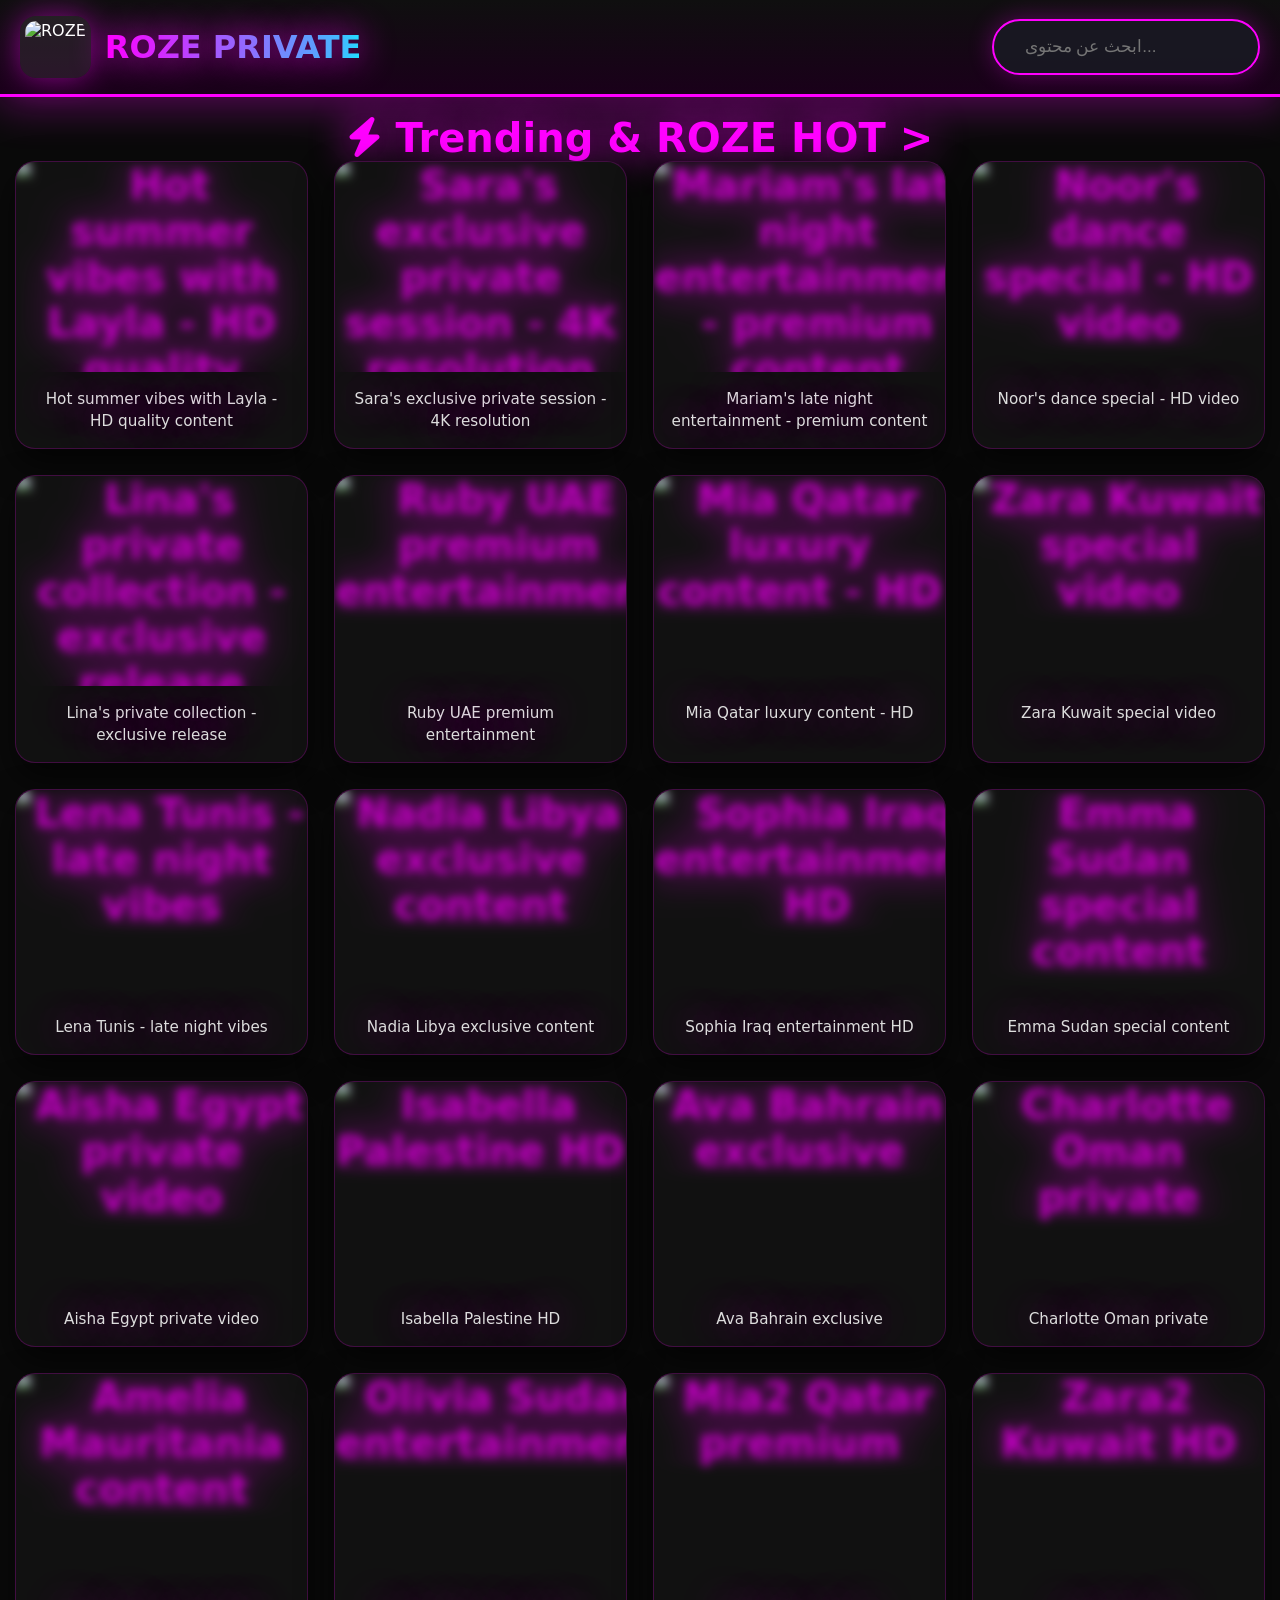
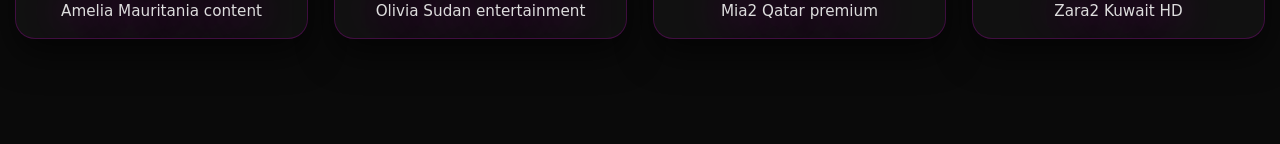
==== index.html @ bc3ec62f "FFS 5" ====
<!DOCTYPE html>
<html lang="ar" dir="ltr">
<head>
    <meta charset="UTF-8">
    <meta name="viewport" content="width=device-width, initial-scale=1.0">
    <title>ROZE PRIVATE</title>
    <link rel="stylesheet" href="style.css">
    <link rel="stylesheet" href="https://cdnjs.cloudflare.com/ajax/libs/font-awesome/6.5.0/css/all.min.css">
</head>
<body>
    <header>
        <div class="header-container">
            <div class="logo">
                <img src="https://i.ibb.co/mVWPNB8f/Chat-GPT-Image-24-2026-05-09-26.png" alt="ROZE">
                <h1>ROZE PRIVATE</h1>
            </div>
            <div class="search-bar">
                <input type="text" id="searchInput" placeholder=" ابحث عن محتوى...">
            </div>
        </div>
    </header>

    <main>
        <h2 class="section-title"><i class="fas fa-bolt"></i> Trending & ROZE HOT >
        <div class="videos-grid" id="videoGrid"></div>
    </main>

    <script src="script.js"></script>
</body>
</html>
---- style.css ----
* {
    margin: 0;
    padding: 0;
    box-sizing: border-box;
}

body {
    background: #0a0a0a;
    color: #fff;
    font-family: system-ui, sans-serif;
}

/* ==================== PROFESSIONAL HEADER ==================== */
header {
    position: fixed;
    top: 0; left: 0; right: 0;
    background: linear-gradient(180deg, #0f0f0f, #1a001a);
    backdrop-filter: blur(20px);
    border-bottom: 3px solid #ff00ff;
    box-shadow: 0 10px 40px rgba(255, 0, 255, 0.3);
    z-index: 1000;
}

.header-container {
    max-width: 1450px;
    margin: 0 auto;
    padding: 16px 20px;
    display: flex;
    align-items: center;
    justify-content: space-between;
    flex-wrap: wrap;
    gap: 15px;
}

.logo {
    display: flex;
    align-items: center;
    gap: 14px;
}

.logo img {
    height: 62px;
    border-radius: 16px;
    padding: 5px;
    background: rgba(255,255,255,0.08);
    box-shadow: 0 0 30px rgba(255, 0, 255, 0.5);
    transition: all 0.4s;
}

.logo h1 {
    font-size: 32px;
    font-weight: 900;
    background: linear-gradient(90deg, #ff00ff, #00ffff);
    -webkit-background-clip: text;
    -webkit-text-fill-color: transparent;
    text-shadow: 0 0 35px #ff00ff;
}

/* Search */
.search-bar input {
    width: 100%;
    max-width: 580px;
    padding: 16px 26px;
    background: rgba(25,25,35,0.9);
    border: 2px solid #ff00ff;
    border-radius: 50px;
    color: white;
    font-size: 17px;
    box-shadow: 0 0 25px rgba(255, 0, 255, 0.3);
}

.search-bar input:focus {
    border-color: #00ffff;
    box-shadow: 0 0 30px rgba(0, 255, 255, 0.6);
}

/* Title */
.section-title {
    text-align: center;
    font-size: 40px;
    margin: 115px 0 45px;
    color: #ff00ff;
    text-shadow: 0 0 40px #ff00ff;
}

/* ==================== VIDEO CARDS ==================== */
.videos-grid {
    max-width: 1450px;
    margin: 0 auto;
    padding: 0 15px 60px;
    display: grid;
    grid-template-columns: repeat(auto-fill, minmax(280px, 1fr));
    gap: 26px;
}

.video-card {
    background: #111;
    border-radius: 20px;
    overflow: hidden;
    cursor: pointer;
    transition: all 0.5s ease;
    border: 1px solid rgba(255,0,255,0.2);
    box-shadow: 0 15px 35px rgba(0,0,0,0.6);
}

.video-card:hover {
    transform: translateY(-15px);
    box-shadow: 0 25px 60px rgba(255, 0, 255, 0.55);
    border-color: #ff00ff;
}

.thumbnail-container {
    position: relative;
    width: 100%;
    height: 210px;
    overflow: hidden;
}

.thumbnail-container img {
    width: 100%;
    height: 100%;
    object-fit: cover;
    transition: all 0.6s ease;
    filter: blur(5px) brightness(0.75);
}

.video-card:hover .thumbnail-container img {
    filter: blur(0) brightness(1.15);
    transform: scale(1.08);
}

.play-button {
    position: absolute;
    top: 50%;
    left: 50%;
    transform: translate(-50%, -50%);
    background: linear-gradient(#ff00ff, #ff66ff);
    color: white;
    width: 62px;
    height: 62px;
    border-radius: 50%;
    display: flex;
    align-items: center;
    justify-content: center;
    font-size: 28px;
    opacity: 0;
    transition: all 0.4s;
    box-shadow: 0 0 30px #ff00ff;
    border: 3px solid rgba(255,255,255,0.4);
}

.video-card:hover .play-button {
    opacity: 1;
    transform: translate(-50%, -50%) scale(1.18);
}

.video-info {
    padding: 16px;
    text-align: center;
}

.video-info h3 {
    font-size: 15.2px;
    line-height: 1.45;
    color: #ddd;
    font-weight: 500;
}

/* Mobile */
@media (max-width: 640px) {
    .videos-grid {
        grid-template-columns: repeat(auto-fill, minmax(165px, 1fr));
        gap: 18px;
    }
    .thumbnail-container {
        height: 172px;
    }
    .play-button {
        width: 50px;
        height: 50px;
        font-size: 22px;
    }
}
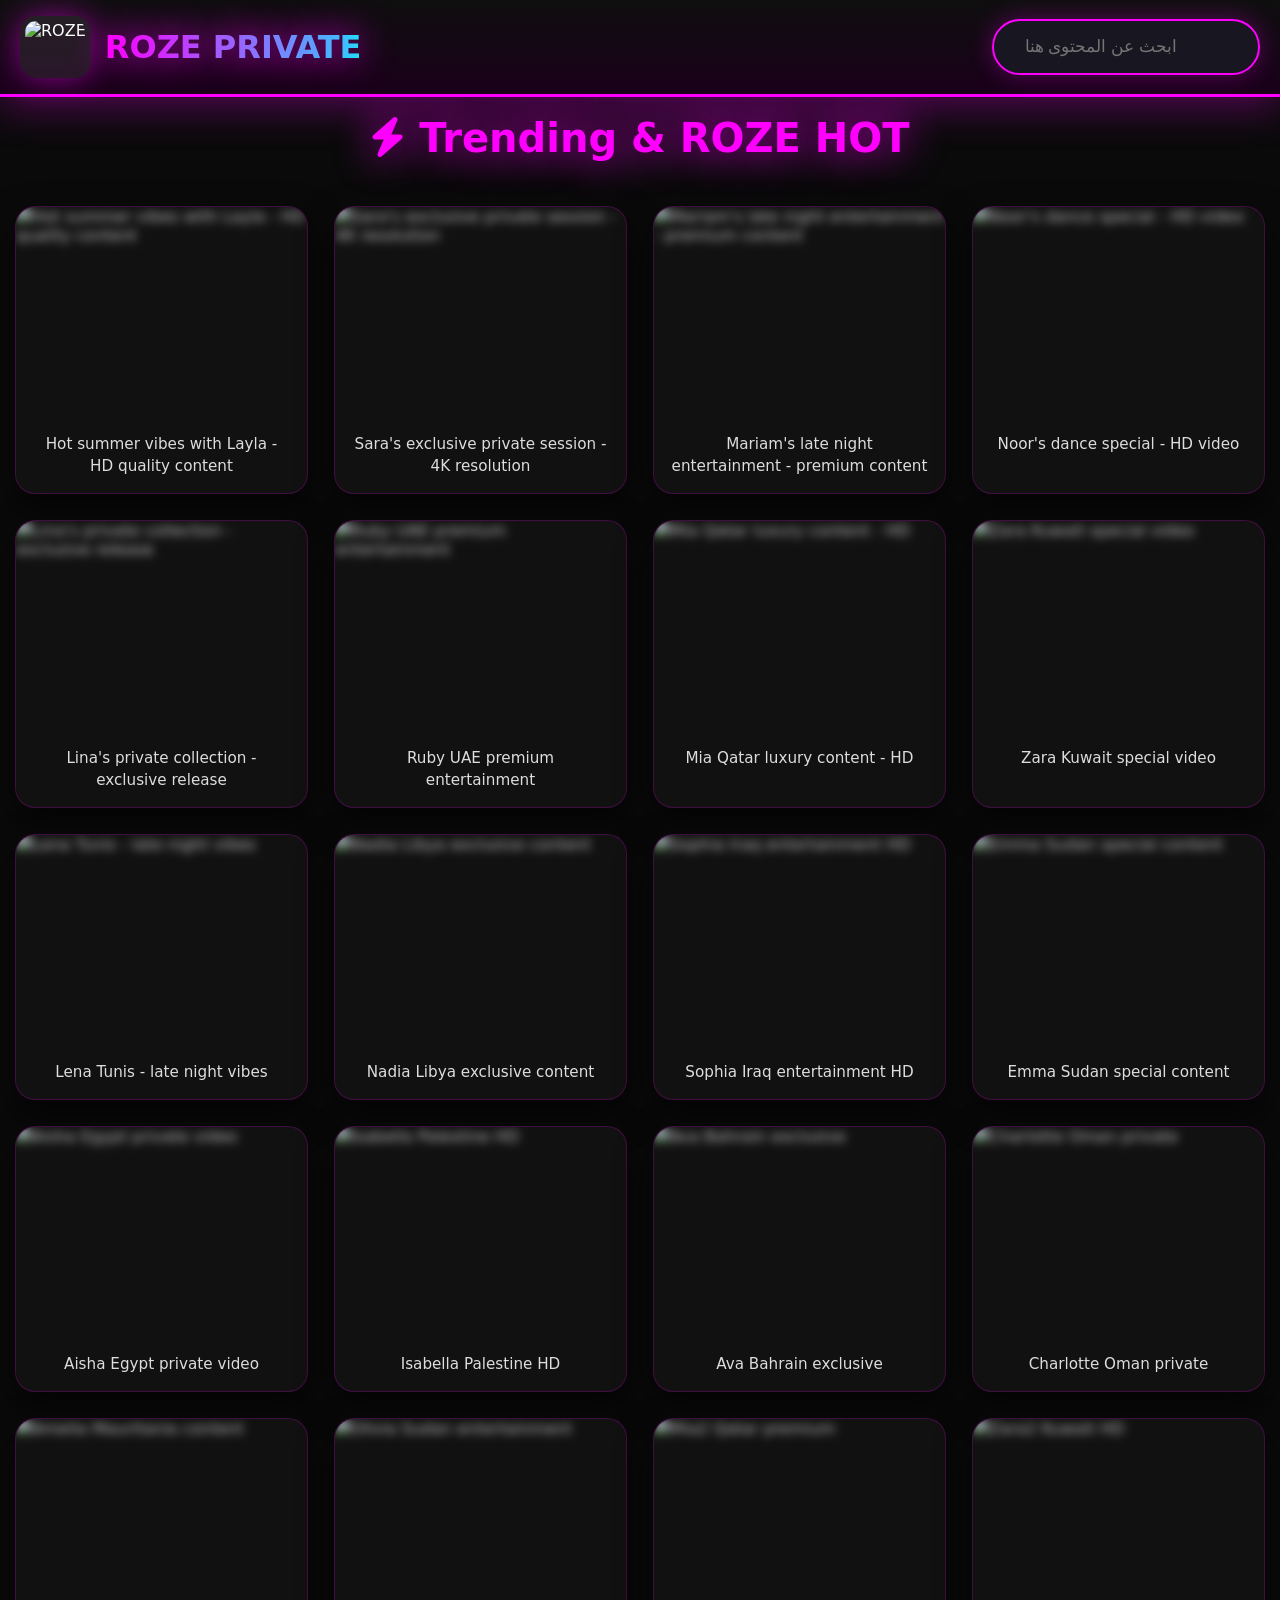
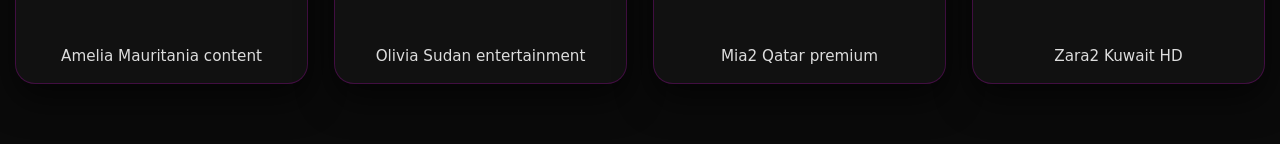
==== commit e3fabf3a: "TTR 6" ====
--- a/index.html
+++ b/index.html
@@ -15,13 +15,13 @@
                 <h1>ROZE PRIVATE</h1>
             </div>
             <div class="search-bar">
-                <input type="text" id="searchInput" placeholder=" ابحث عن محتوى...">
+                <input type="text" id="searchInput" placeholder=" ابحث عن المحتوى هنا">
             </div>
         </div>
     </header>
 
     <main>
-        <h2 class="section-title"><i class="fas fa-bolt"></i> Trending & ROZE HOT >
+        <h2 class="section-title"><i class="fas fa-bolt"></i> Trending & ROZE HOT </h2> 
         <div class="videos-grid" id="videoGrid"></div>
     </main>
 
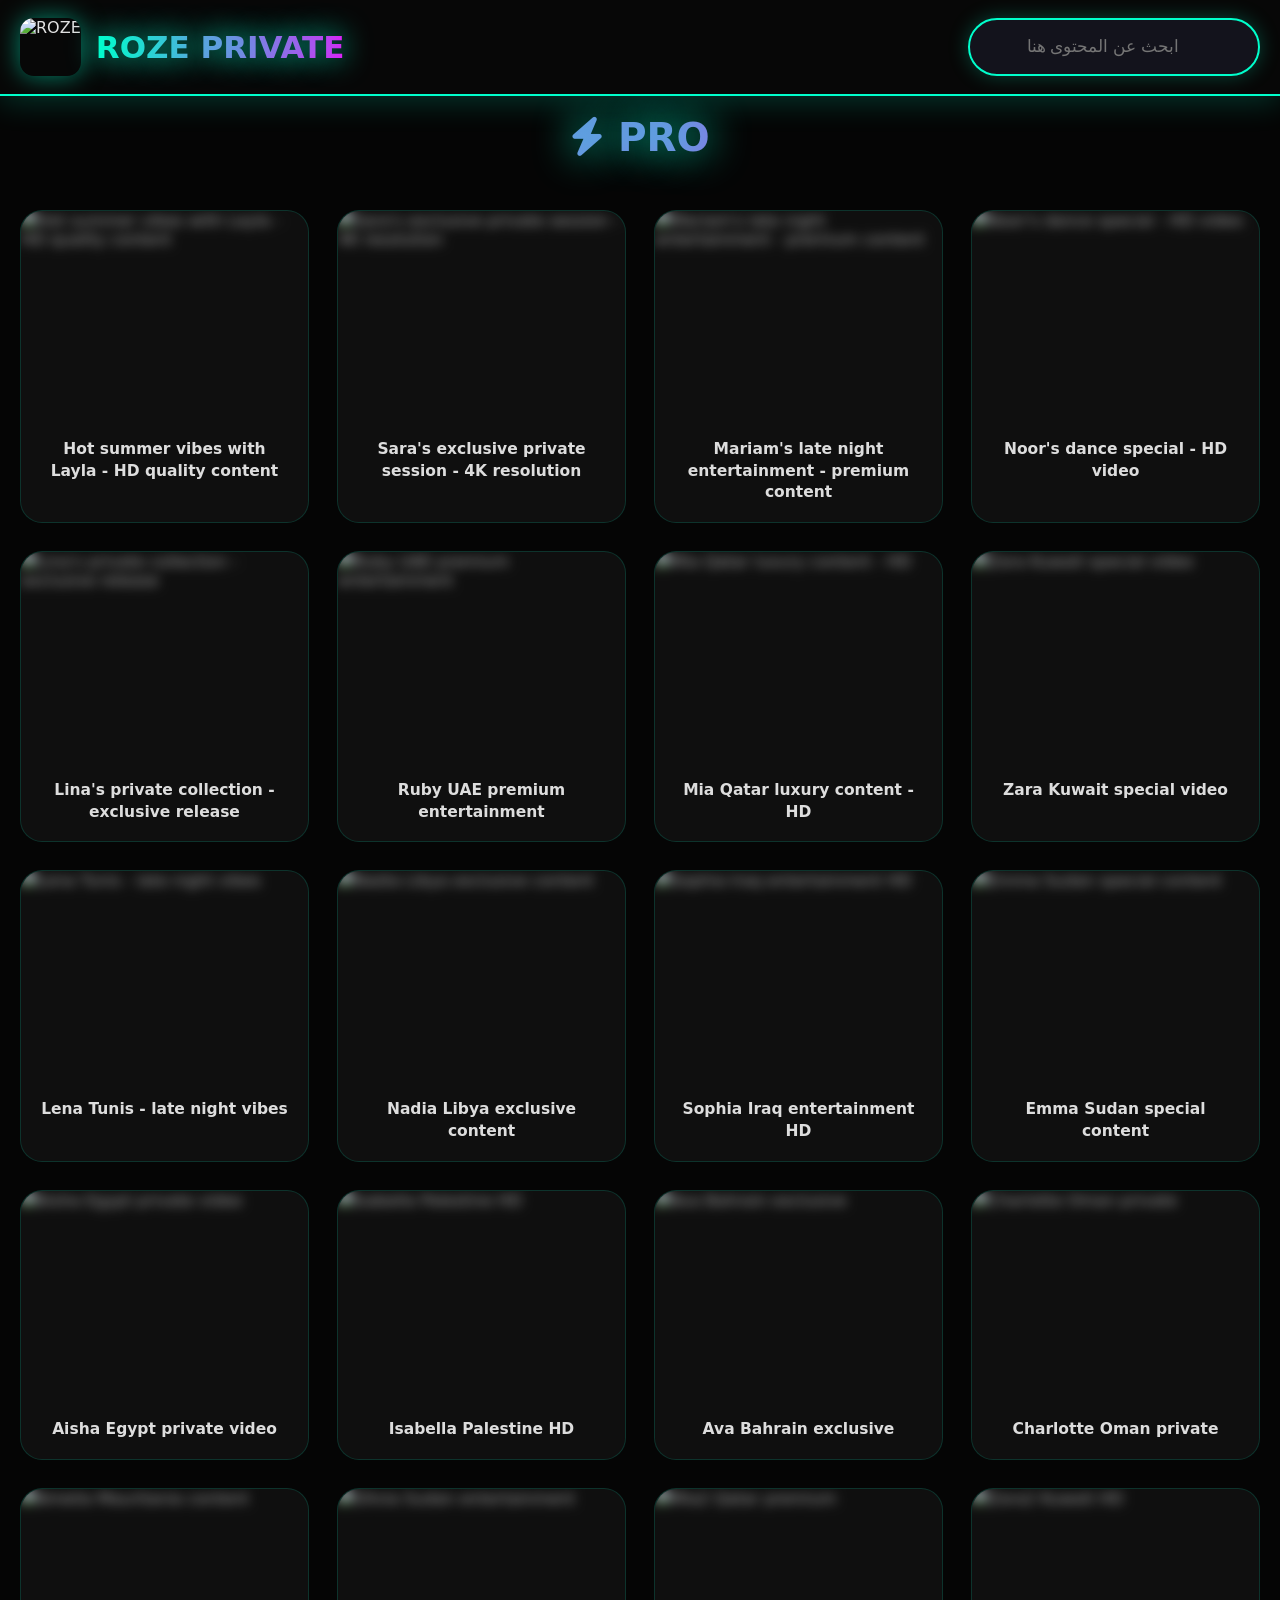
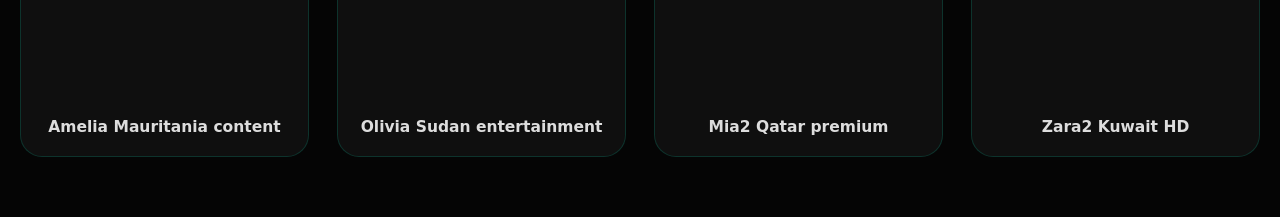
==== commit 05007c73: "QWWE 5" ====
--- a/index.html
+++ b/index.html
@@ -21,7 +21,7 @@
     </header>
 
     <main>
-        <h2 class="section-title"><i class="fas fa-bolt"></i> Trending & ROZE HOT </h2> 
+        <h2 class="section-title"><i class="fas fa-bolt"></i> PRO </h2>
         <div class="videos-grid" id="videoGrid"></div>
     </main>
 
--- a/style.css
+++ b/style.css
@@ -5,113 +5,122 @@
 }
 
 body {
-    background: #0a0a0a;
-    color: #fff;
+    background: #050505;
+    color: #e0e0e0;
     font-family: system-ui, sans-serif;
 }
 
-/* ==================== PROFESSIONAL HEADER ==================== */
+/* ==================== HEADER ==================== */
 header {
     position: fixed;
     top: 0; left: 0; right: 0;
-    background: linear-gradient(180deg, #0f0f0f, #1a001a);
+    background: rgba(8, 8, 8, 0.95);
     backdrop-filter: blur(20px);
-    border-bottom: 3px solid #ff00ff;
-    box-shadow: 0 10px 40px rgba(255, 0, 255, 0.3);
+    border-bottom: 2px solid #00ffcc;
+    box-shadow: 0 5px 30px rgba(0, 255, 204, 0.2);
     z-index: 1000;
 }
 
 .header-container {
-    max-width: 1450px;
+    max-width: 1480px;
     margin: 0 auto;
-    padding: 16px 20px;
+    padding: 18px 20px;
     display: flex;
     align-items: center;
     justify-content: space-between;
     flex-wrap: wrap;
-    gap: 15px;
+    gap: 20px;
 }
 
 .logo {
     display: flex;
     align-items: center;
-    gap: 14px;
+    gap: 15px;
 }
 
 .logo img {
-    height: 62px;
-    border-radius: 16px;
-    padding: 5px;
-    background: rgba(255,255,255,0.08);
-    box-shadow: 0 0 30px rgba(255, 0, 255, 0.5);
-    transition: all 0.4s;
+    height: 58px;
+    border-radius: 14px;
+    box-shadow: 0 0 25px rgba(0, 255, 204, 0.5);
 }
 
 .logo h1 {
-    font-size: 32px;
+    font-size: 31px;
     font-weight: 900;
-    background: linear-gradient(90deg, #ff00ff, #00ffff);
+    background: linear-gradient(90deg, #00ffcc, #ff00ff);
     -webkit-background-clip: text;
     -webkit-text-fill-color: transparent;
-    text-shadow: 0 0 35px #ff00ff;
+    text-shadow: 0 0 30px #00ffcc;
 }
 
-/* Search */
+/* Modern Search */
 .search-bar input {
     width: 100%;
-    max-width: 580px;
-    padding: 16px 26px;
-    background: rgba(25,25,35,0.9);
-    border: 2px solid #ff00ff;
+    max-width: 620px;
+    padding: 17px 24px 17px 52px;
+    background: rgba(20, 20, 30, 0.9);
+    border: 2px solid #00ffcc;
     border-radius: 50px;
-    color: white;
+    color: #fff;
     font-size: 17px;
-    box-shadow: 0 0 25px rgba(255, 0, 255, 0.3);
+    outline: none;
+    box-shadow: 0 0 20px rgba(0, 255, 204, 0.25);
 }
 
 .search-bar input:focus {
-    border-color: #00ffff;
-    box-shadow: 0 0 30px rgba(0, 255, 255, 0.6);
+    border-color: #ff00ff;
+    box-shadow: 0 0 30px rgba(255, 0, 255, 0.4);
 }
 
-/* Title */
+.search-bar::before {
+    content: "";
+    position: absolute;
+    left: 26px;
+    top: 50%;
+    transform: translateY(-50%);
+    font-size: 18px;
+    color: #00ffcc;
+}
+
+/* Section Title */
 .section-title {
     text-align: center;
-    font-size: 40px;
-    margin: 115px 0 45px;
-    color: #ff00ff;
-    text-shadow: 0 0 40px #ff00ff;
+    font-size: 39px;
+    margin: 115px 0 50px;
+    background: linear-gradient(90deg, #00ffcc, #ff00ff);
+    -webkit-background-clip: text;
+    -webkit-text-fill-color: transparent;
+    text-shadow: 0 0 40px #00ffcc;
 }
 
 /* ==================== VIDEO CARDS ==================== */
 .videos-grid {
-    max-width: 1450px;
+    max-width: 1480px;
     margin: 0 auto;
-    padding: 0 15px 60px;
+    padding: 0 20px 60px;
     display: grid;
-    grid-template-columns: repeat(auto-fill, minmax(280px, 1fr));
-    gap: 26px;
+    grid-template-columns: repeat(auto-fill, minmax(285px, 1fr));
+    gap: 28px;
 }
 
 .video-card {
-    background: #111;
-    border-radius: 20px;
+    background: #0f0f0f;
+    border-radius: 22px;
     overflow: hidden;
     cursor: pointer;
     transition: all 0.5s ease;
-    border: 1px solid rgba(255,0,255,0.2);
-    box-shadow: 0 15px 35px rgba(0,0,0,0.6);
+    border: 1px solid rgba(0, 255, 204, 0.15);
 }
 
 .video-card:hover {
-    transform: translateY(-15px);
-    box-shadow: 0 25px 60px rgba(255, 0, 255, 0.55);
-    border-color: #ff00ff;
+    transform: translateY(-18px) scale(1.04);
+    box-shadow: 0 30px 70px rgba(0, 255, 204, 0.45);
+    border-color: #00ffcc;
 }
 
+/* Interactive Blur + Full Image */
 .thumbnail-container {
     position: relative;
-    width: 100%;
     height: 210px;
     overflow: hidden;
 }
@@ -119,14 +128,14 @@
 .thumbnail-container img {
     width: 100%;
     height: 100%;
-    object-fit: cover;
-    transition: all 0.6s ease;
-    filter: blur(5px) brightness(0.75);
+    object-fit: cover;           /* صورة كاملة */
+    transition: all 0.7s ease;
+    filter: blur(6px) brightness(0.75);
 }
 
 .video-card:hover .thumbnail-container img {
-    filter: blur(0) brightness(1.15);
-    transform: scale(1.08);
+    filter: blur(0px) brightness(1.18);
+    transform: scale(1.1);
 }
 
 .play-button {
@@ -134,50 +143,41 @@
     top: 50%;
     left: 50%;
     transform: translate(-50%, -50%);
-    background: linear-gradient(#ff00ff, #ff66ff);
-    color: white;
-    width: 62px;
-    height: 62px;
+    background: rgba(0, 255, 204, 0.95);
+    color: #000;
+    width: 58px;
+    height: 58px;
     border-radius: 50%;
     display: flex;
     align-items: center;
     justify-content: center;
-    font-size: 28px;
+    font-size: 26px;
     opacity: 0;
     transition: all 0.4s;
-    box-shadow: 0 0 30px #ff00ff;
-    border: 3px solid rgba(255,255,255,0.4);
+    box-shadow: 0 0 25px #00ffcc;
 }
 
 .video-card:hover .play-button {
     opacity: 1;
-    transform: translate(-50%, -50%) scale(1.18);
+    transform: translate(-50%, -50%) scale(1.15);
 }
 
 .video-info {
-    padding: 16px;
+    padding: 18px;
     text-align: center;
 }
 
 .video-info h3 {
-    font-size: 15.2px;
-    line-height: 1.45;
+    font-size: 15.5px;
+    line-height: 1.4;
     color: #ddd;
-    font-weight: 500;
 }
 
 /* Mobile */
 @media (max-width: 640px) {
-    .videos-grid {
-        grid-template-columns: repeat(auto-fill, minmax(165px, 1fr));
-        gap: 18px;
+    .videos-grid { 
+        grid-template-columns: repeat(auto-fill, minmax(170px, 1fr)); 
+        gap: 20px; 
     }
-    .thumbnail-container {
-        height: 172px;
-    }
-    .play-button {
-        width: 50px;
-        height: 50px;
-        font-size: 22px;
-    }
+    .thumbnail-container { height: 168px; }
 }
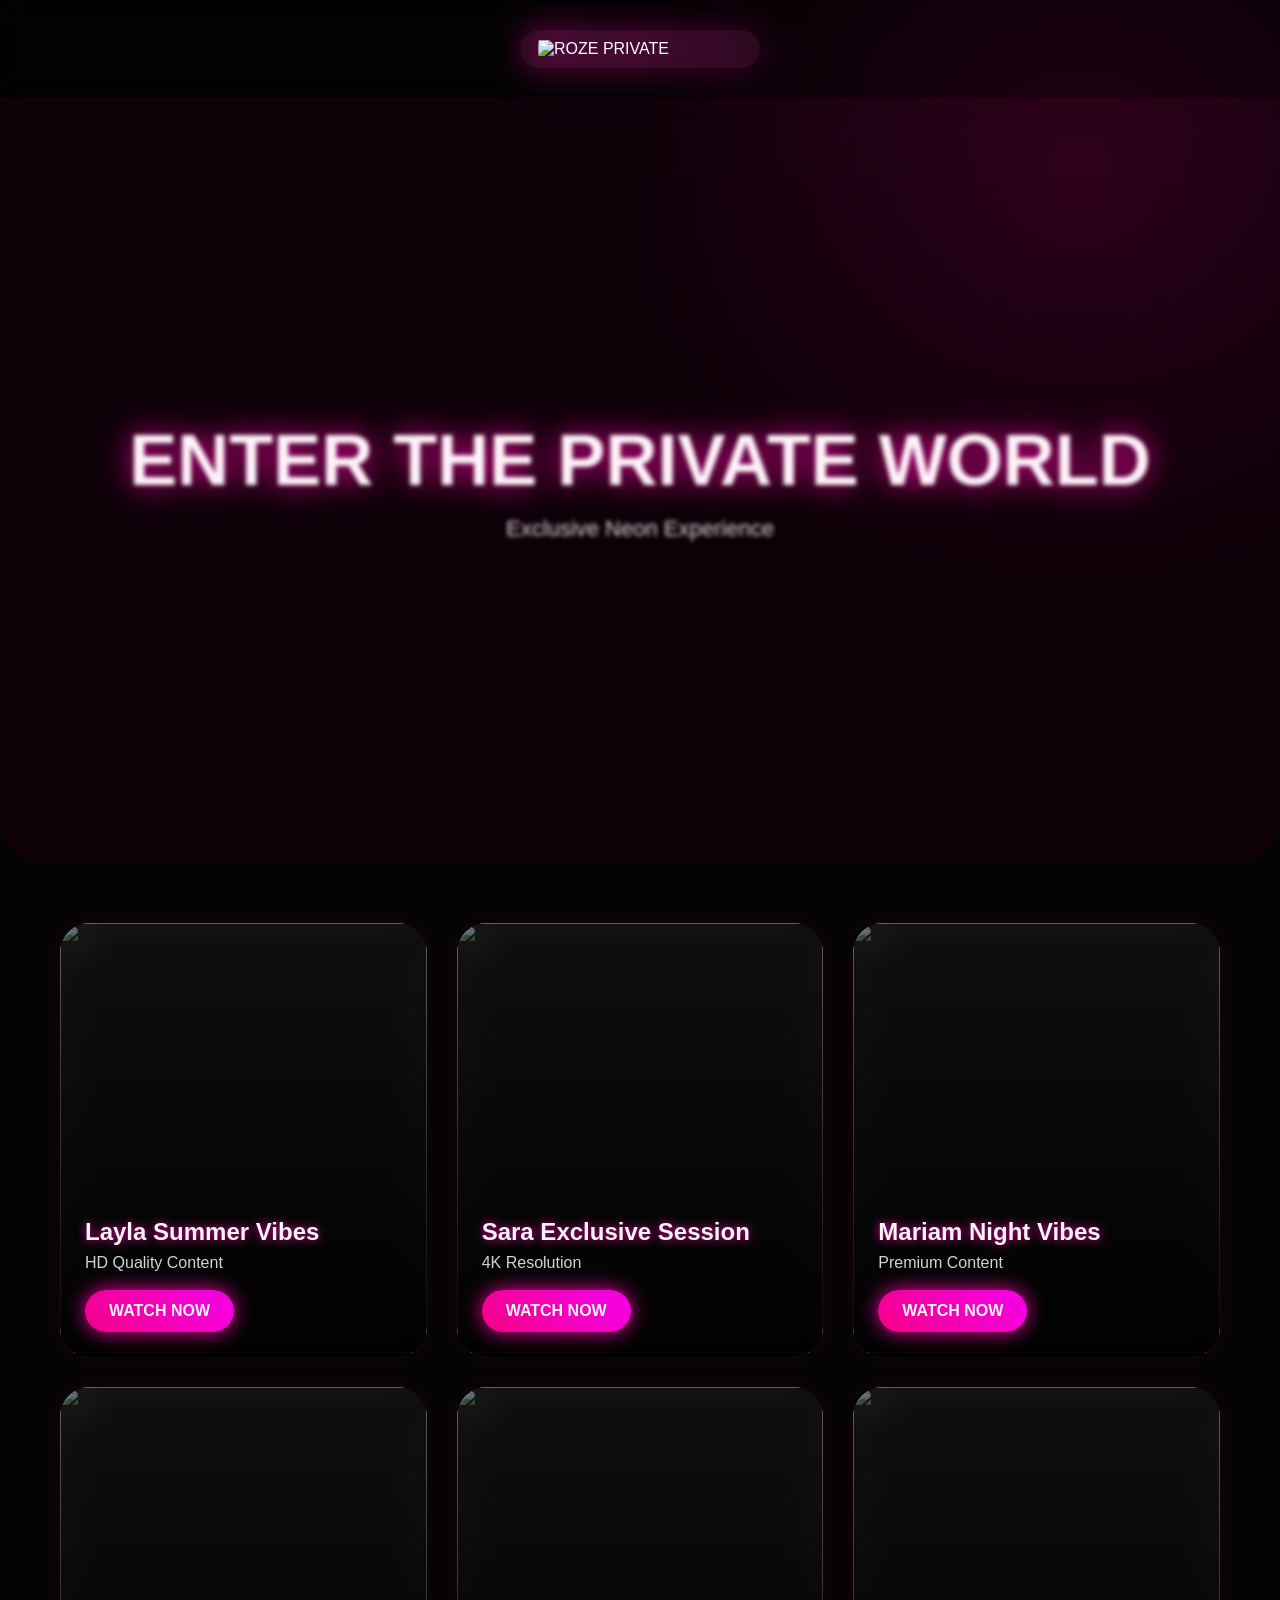
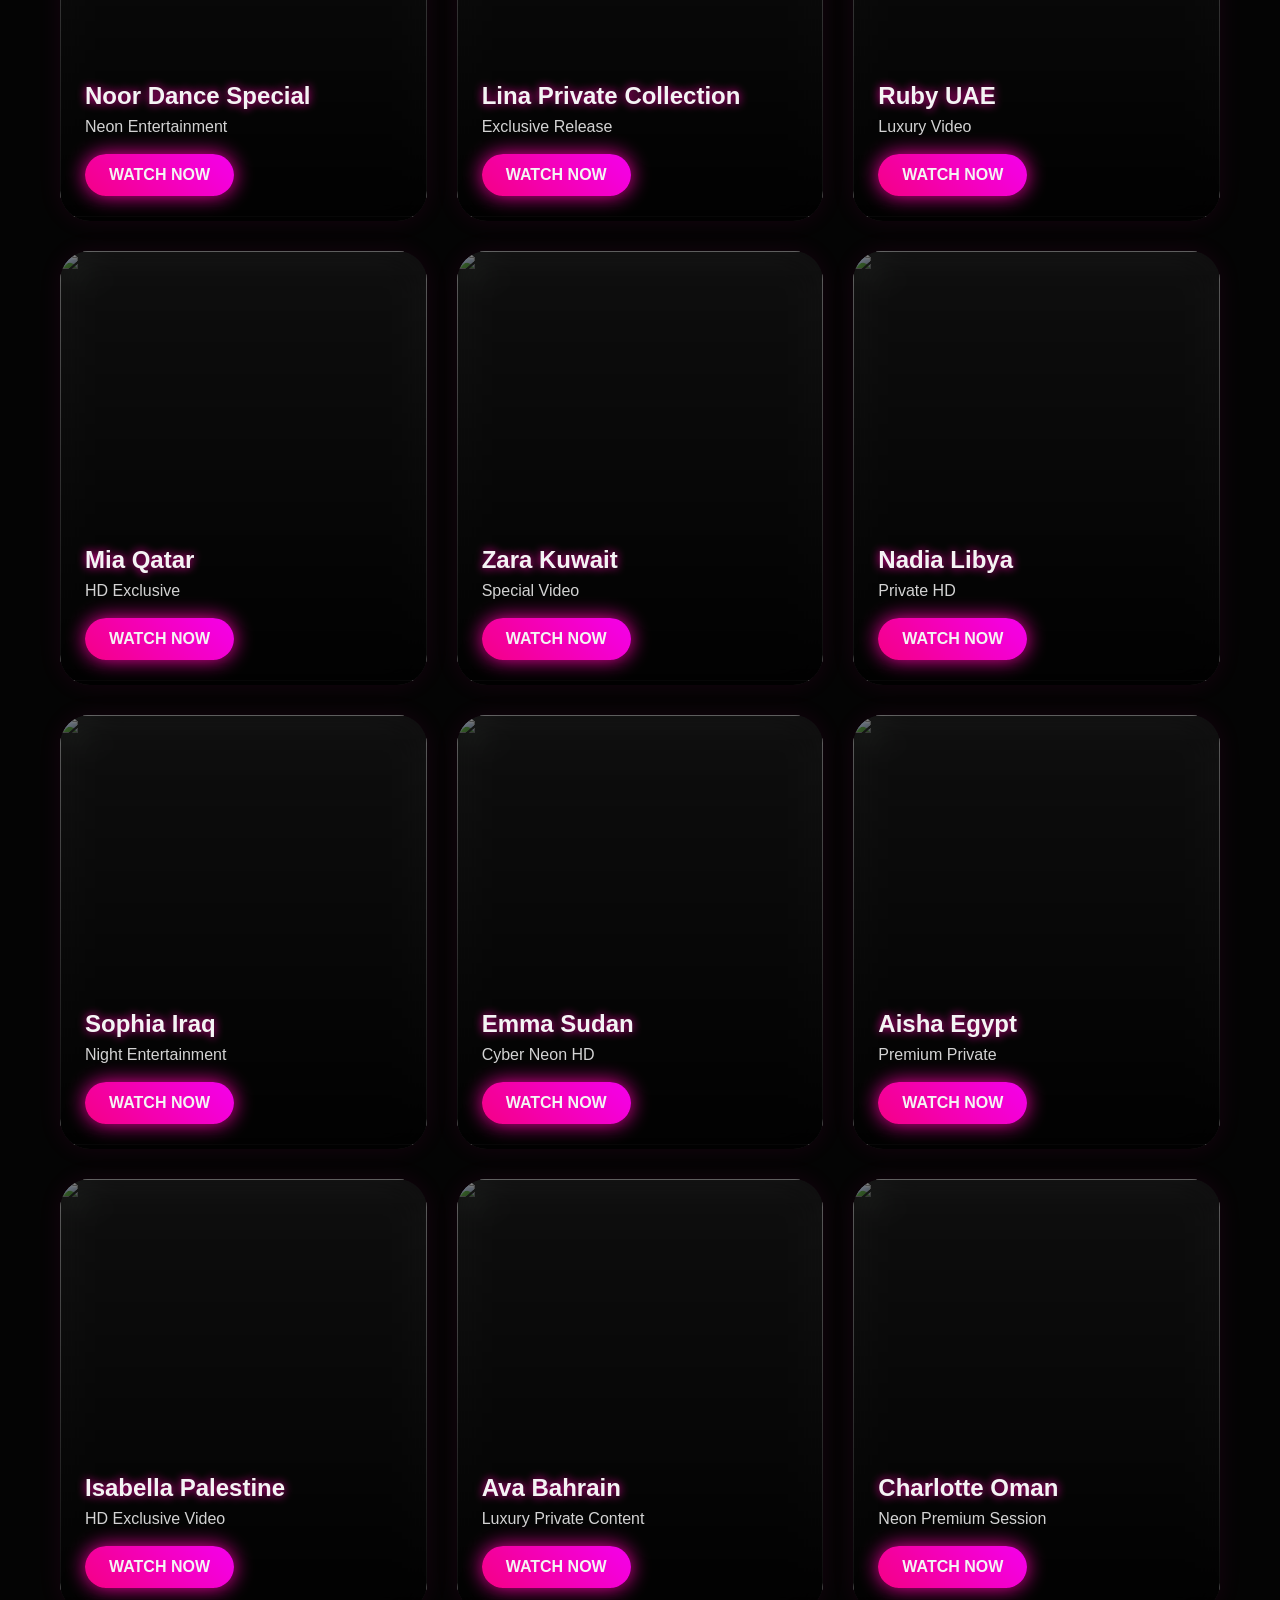
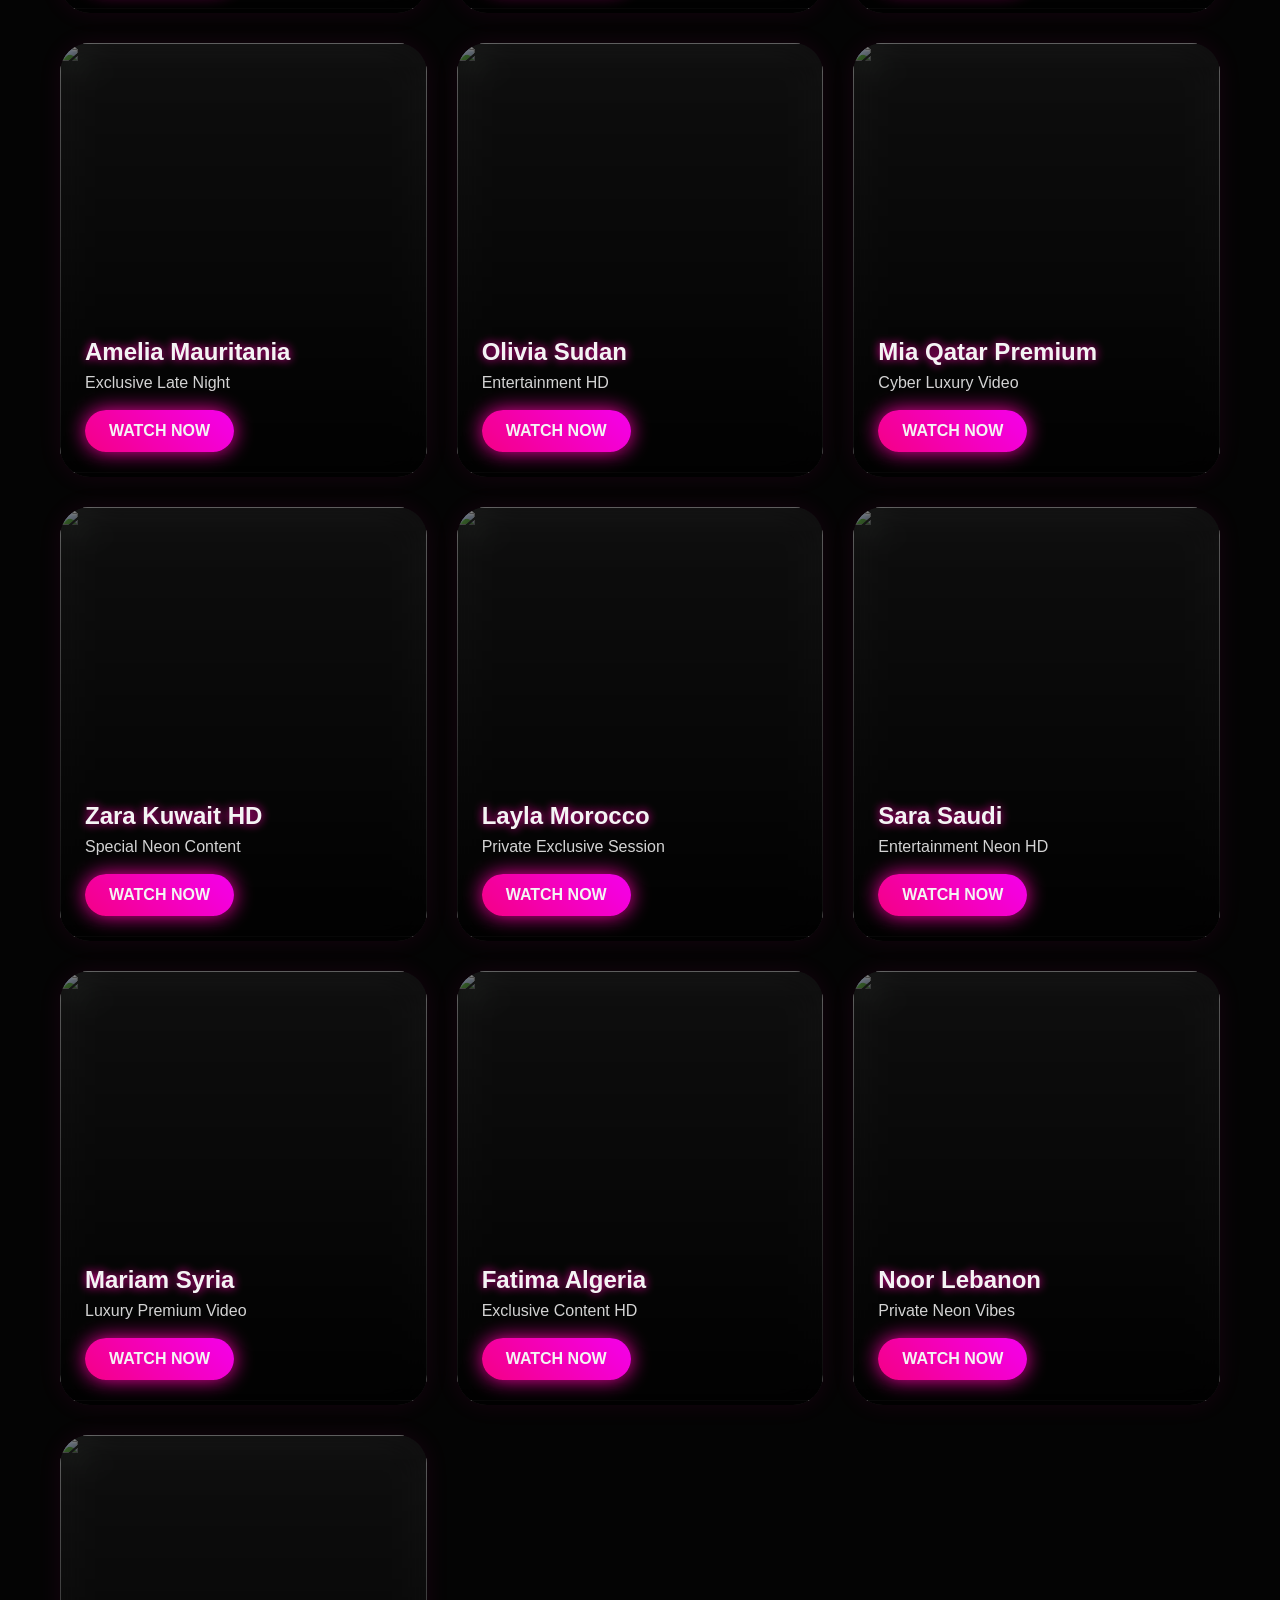
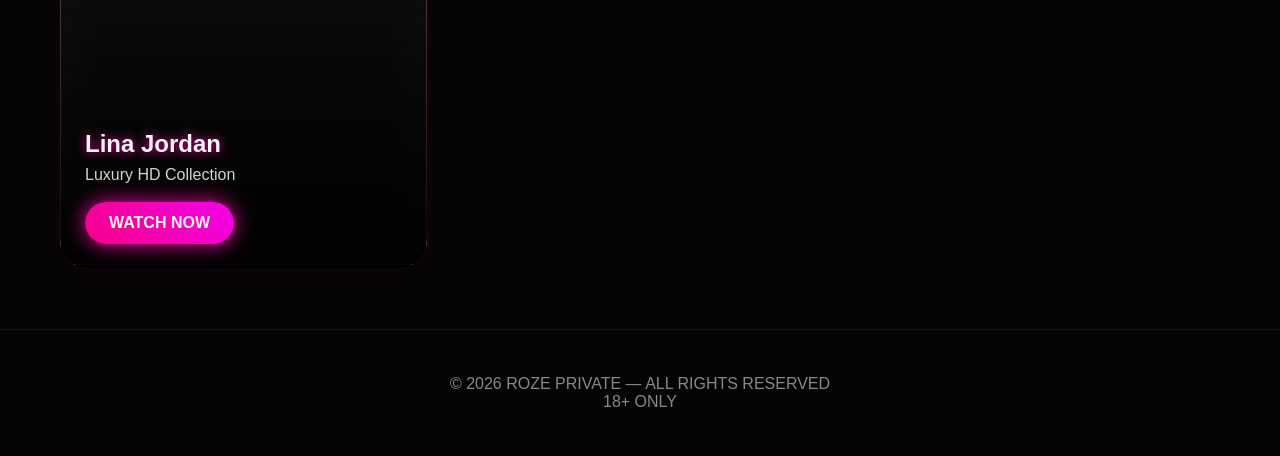
==== commit ff028164: "FFSM 8" ====
--- a/index.html
+++ b/index.html
@@ -1,30 +1,260 @@
 <!DOCTYPE html>
-<html lang="ar" dir="ltr">
+<html lang="en">
 <head>
-    <meta charset="UTF-8">
-    <meta name="viewport" content="width=device-width, initial-scale=1.0">
-    <title>ROZE PRIVATE</title>
-    <link rel="stylesheet" href="style.css">
-    <link rel="stylesheet" href="https://cdnjs.cloudflare.com/ajax/libs/font-awesome/6.5.0/css/all.min.css">
+<meta charset="UTF-8">
+<meta name="viewport" content="width=device-width, initial-scale=1.0">
+<title>ROZE PRIVATE</title>
+<link rel="stylesheet" href="style.css">
 </head>
 <body>
-    <header>
-        <div class="header-container">
-            <div class="logo">
-                <img src="https://i.ibb.co/mVWPNB8f/Chat-GPT-Image-24-2026-05-09-26.png" alt="ROZE">
-                <h1>ROZE PRIVATE</h1>
-            </div>
-            <div class="search-bar">
-                <input type="text" id="searchInput" placeholder=" ابحث عن المحتوى هنا">
-            </div>
-        </div>
-    </header>
-
-    <main>
-        <h2 class="section-title"><i class="fas fa-bolt"></i> PRO </h2>
-        <div class="videos-grid" id="videoGrid"></div>
-    </main>
-
-    <script src="script.js"></script>
+
+<div class="bg-glow"></div>
+
+<header>
+  <img class="logo" src="https://i.ibb.co/mVWPNB8f/Chat-GPT-Image-24-2026-05-09-26.png" alt="ROZE PRIVATE">
+</header>
+
+<section class="hero">
+  <div class="hero-content">
+    <h1>ENTER THE PRIVATE WORLD</h1>
+    <p>Exclusive Neon Experience</p>
+  </div>
+</section>
+
+<section class="video-grid">
+
+<div class="card">
+<img src="https://i.ibb.co/v4mqFx5h/Picsart-26-04-27-18-27-49-646.jpg">
+<div class="overlay">
+<h3>Layla Summer Vibes</h3>
+<p>HD Quality Content</p>
+<a href="https://streamtape.com/v/drRmGWjo7BtGV3/SafeLightseagreenHousefly.mp4" target="_blank">WATCH NOW</a>
+</div>
+</div>
+
+<div class="card">
+<img src="https://i.ibb.co/GQkxcWWZ/Picsart-26-04-27-18-31-09-646.jpg">
+<div class="overlay">
+<h3>Sara Exclusive Session</h3>
+<p>4K Resolution</p>
+<a href="https://streamtape.com/v/dpQYzYBkvxhkYQX/IgnorantLopsidedCony.mp4" target="_blank">WATCH NOW</a>
+</div>
+</div>
+
+<div class="card">
+<img src="https://i.ibb.co/kgpH5N0k/Picsart-26-04-27-18-24-56-193.jpg">
+<div class="overlay">
+<h3>Mariam Night Vibes</h3>
+<p>Premium Content</p>
+<a href="https://streamtape.com/v/Ge8BZ7XWWdT1K8g/GiddyRareKagu.mp4" target="_blank">WATCH NOW</a>
+</div>
+</div>
+
+<div class="card">
+<img src="https://i.ibb.co/zVsrxYv7/Picsart-26-04-27-18-27-06-992.jpg">
+<div class="overlay">
+<h3>Noor Dance Special</h3>
+<p>Neon Entertainment</p>
+<a href="https://streamtape.com/v/YexxJ1arl2SvApq/BewitchedTealKittiwake.mp4" target="_blank">WATCH NOW</a>
+</div>
+</div>
+
+<div class="card">
+<img src="https://i.ibb.co/rffXCFn8/Picsart-26-04-27-18-25-40-109.jpg">
+<div class="overlay">
+<h3>Lina Private Collection</h3>
+<p>Exclusive Release</p>
+<a href="https://streamtape.com/v/ygY3bdXzldFkW1/DisastrousFunctionalIriomotecat.mp4" target="_blank">WATCH NOW</a>
+</div>
+</div>
+
+<div class="card">
+<img src="https://i.ibb.co/p63sMTy7/Picsart-26-04-27-18-29-33-300.jpg">
+<div class="overlay">
+<h3>Ruby UAE</h3>
+<p>Luxury Video</p>
+<a href="https://streamtape.com/v/M04Gv0p9j4ImaMO/MoistRosyTsetsefly.mp4" target="_blank">WATCH NOW</a>
+</div>
+</div>
+
+<div class="card">
+<img src="https://i.ibb.co/NgFsxBmZ/Picsart-26-04-27-18-22-28-561.jpg">
+<div class="overlay">
+<h3>Mia Qatar</h3>
+<p>HD Exclusive</p>
+<a href="https://streamtape.com/v/9lqeQr4qd9u6Od/FirmOutstandingTomtit.mp4" target="_blank">WATCH NOW</a>
+</div>
+</div>
+
+<div class="card">
+<img src="https://i.ibb.co/chb07f4y/Picsart-26-04-27-18-29-02-426.jpg">
+<div class="overlay">
+<h3>Zara Kuwait</h3>
+<p>Special Video</p>
+<a href="https://streamtape.com/v/Vmvp0k269jHKDOG/EnchantedCurlyVervet.mp4" target="_blank">WATCH NOW</a>
+</div>
+</div>
+
+<div class="card">
+<img src="https://i.ibb.co/m5hGHH6R/Picsart-26-04-27-18-23-23-419.jpg">
+<div class="overlay">
+<h3>Nadia Libya</h3>
+<p>Private HD</p>
+<a href="https://streamtape.com/v/OayrWy8JebIZbZm/ImmediateGoodBass.mp4" target="_blank">WATCH NOW</a>
+</div>
+</div>
+
+<div class="card">
+<img src="https://i.ibb.co/v6Gb5F8C/Picsart-26-04-27-18-22-55-661.jpg">
+<div class="overlay">
+<h3>Sophia Iraq</h3>
+<p>Night Entertainment</p>
+<a href="https://streamtape.com/v/MokeBkbOQkTG47/AgonizingSweatyGemsbuck.mp4" target="_blank">WATCH NOW</a>
+</div>
+</div>
+
+<div class="card">
+<img src="https://i.ibb.co/N2f3CJNj/Picsart-26-04-27-18-24-19-644.jpg">
+<div class="overlay">
+<h3>Emma Sudan</h3>
+<p>Cyber Neon HD</p>
+<a href="https://streamtape.com/v/7mGZM7jwqqiYdr/GummyCornsilkChinchilla.mp4" target="_blank">WATCH NOW</a>
+</div>
+</div>
+
+<div class="card">
+<img src="https://i.ibb.co/sdLq9XSs/Picsart-26-04-27-18-21-24-954.jpg">
+<div class="overlay">
+<h3>Aisha Egypt</h3>
+<p>Premium Private</p>
+<a href="https://streamtape.com/v/LpY1OAAeVviZ1V/cyberly.mp4" target="_blank">WATCH NOW</a>
+</div>
+</div>
+
+
+<div class="card">
+<img src="https://i.ibb.co/PsHG6RK0/IMG-20260427-181705-741.jpg">
+<div class="overlay">
+<h3>Isabella Palestine</h3>
+<p>HD Exclusive Video</p>
+<a href="https://streamtape.com/v/q7w7BoGzqOiyA0/cyberlycrush.mp4" target="_blank">WATCH NOW</a>
+</div>
+</div>
+
+<div class="card">
+<img src="https://i.ibb.co/8LphP7dP/Picsart-26-04-27-18-26-20-441.jpg">
+<div class="overlay">
+<h3>Ava Bahrain</h3>
+<p>Luxury Private Content</p>
+<a href="https://streamtape.com/v/kw1Xe4w4lXTOOgg/jade.mp4" target="_blank">WATCH NOW</a>
+</div>
+</div>
+
+<div class="card">
+<img src="https://i.ibb.co/3Y1Z4qZr/IMG-20260427-181705-711.jpg">
+<div class="overlay">
+<h3>Charlotte Oman</h3>
+<p>Neon Premium Session</p>
+<a href="https://streamtape.com/v/kwyYooRBaGtOqBJ/milly.mp4" target="_blank">WATCH NOW</a>
+</div>
+</div>
+
+<div class="card">
+<img src="https://i.ibb.co/RkMQbLmG/IMG-20260427-181705-295.jpg">
+<div class="overlay">
+<h3>Amelia Mauritania</h3>
+<p>Exclusive Late Night</p>
+<a href="https://streamtape.com/v/Mk1y7xxPmXhw1D/rub.mp4" target="_blank">WATCH NOW</a>
+</div>
+</div>
+
+<div class="card">
+<img src="https://i.ibb.co/NngVMZP9/Picsart-26-04-27-18-20-38-260.jpg">
+<div class="overlay">
+<h3>Olivia Sudan</h3>
+<p>Entertainment HD</p>
+<a href="https://streamtape.com/v/jPPaBLj3kghzRAq/rubhup.mp4" target="_blank">WATCH NOW</a>
+</div>
+</div>
+
+<div class="card">
+<img src="https://i.ibb.co/RT6WqpCw/IMG-20260427-181705-269.jpg">
+<div class="overlay">
+<h3>Mia Qatar Premium</h3>
+<p>Cyber Luxury Video</p>
+<a href="https://streamtape.com/v/GKkeL91q89C1XGe/Ruddy.mp4" target="_blank">WATCH NOW</a>
+</div>
+</div>
+
+<div class="card">
+<img src="https://i.ibb.co/CDJP7wF/IMG-20260427-181705-661.jpg">
+<div class="overlay">
+<h3>Zara Kuwait HD</h3>
+<p>Special Neon Content</p>
+<a href="https://streamtape.com/v/ZwxX0VzQM4sqvLB/susan.mp4" target="_blank">WATCH NOW</a>
+</div>
+</div>
+
+<div class="card">
+<img src="https://i.ibb.co/P08RzSY/Picsart-26-04-27-18-21-56-733.jpg">
+<div class="overlay">
+<h3>Layla Morocco</h3>
+<p>Private Exclusive Session</p>
+<a href="https://streamtape.com/v/qMm3YmpLmXhzdv6/susanna.mp4" target="_blank">WATCH NOW</a>
+</div>
+</div>
+
+<div class="card">
+<img src="https://i.ibb.co/fV78FJzW/IMG-20260427-181653-871.jpg">
+<div class="overlay">
+<h3>Sara Saudi</h3>
+<p>Entertainment Neon HD</p>
+<a href="https://streamtape.com/v/drRmGWjo7BtGV3/SafeLightseagreenHousefly.mp4" target="_blank">WATCH NOW</a>
+</div>
+</div>
+
+<div class="card">
+<img src="https://i.ibb.co/99sJ1Lvw/IMG-20260427-181701-332.jpg">
+<div class="overlay">
+<h3>Mariam Syria</h3>
+<p>Luxury Premium Video</p>
+<a href="https://streamtape.com/v/dpQYzYBkvxhkYQX/IgnorantLopsidedCony.mp4" target="_blank">WATCH NOW</a>
+</div>
+</div>
+
+<div class="card">
+<img src="https://i.ibb.co/sdZZNxzR/IMG-20260427-181700-979.jpg">
+<div class="overlay">
+<h3>Fatima Algeria</h3>
+<p>Exclusive Content HD</p>
+<a href="https://streamtape.com/v/Ge8BZ7XWWdT1K8g/GiddyRareKagu.mp4" target="_blank">WATCH NOW</a>
+</div>
+</div>
+
+<div class="card">
+<img src="https://i.ibb.co/KjJhr1D8/IMG-20260427-181700-953.jpg">
+<div class="overlay">
+<h3>Noor Lebanon</h3>
+<p>Private Neon Vibes</p>
+<a href="https://streamtape.com/v/YexxJ1arl2SvApq/BewitchedTealKittiwake.mp4" target="_blank">WATCH NOW</a>
+</div>
+</div>
+
+<div class="card">
+<img src="https://i.ibb.co/7JjPHGWP/IMG-20260427-181645-569.jpg">
+<div class="overlay">
+<h3>Lina Jordan</h3>
+<p>Luxury HD Collection</p>
+<a href="https://streamtape.com/v/ygY3bdXzldFkW1/DisastrousFunctionalIriomotecat.mp4" target="_blank">WATCH NOW</a>
+</div>
+</div>
+
+</section>
+
+<footer>
+<p>© 2026 ROZE PRIVATE — ALL RIGHTS RESERVED</p>
+<p>18+ ONLY</p>
+</footer>
+
 </body>
 </html>
--- a/style.css
+++ b/style.css
@@ -1,183 +1,387 @@
-* {
-    margin: 0;
-    padding: 0;
-    box-sizing: border-box;
-}
-
-body {
-    background: #050505;
-    color: #e0e0e0;
-    font-family: system-ui, sans-serif;
-}
-
-/* ==================== HEADER ==================== */
-header {
-    position: fixed;
-    top: 0; left: 0; right: 0;
-    background: rgba(8, 8, 8, 0.95);
-    backdrop-filter: blur(20px);
-    border-bottom: 2px solid #00ffcc;
-    box-shadow: 0 5px 30px rgba(0, 255, 204, 0.2);
-    z-index: 1000;
-}
-
-.header-container {
-    max-width: 1480px;
-    margin: 0 auto;
-    padding: 18px 20px;
-    display: flex;
-    align-items: center;
-    justify-content: space-between;
-    flex-wrap: wrap;
-    gap: 20px;
-}
-
-.logo {
-    display: flex;
-    align-items: center;
-    gap: 15px;
-}
-
-.logo img {
-    height: 58px;
-    border-radius: 14px;
-    box-shadow: 0 0 25px rgba(0, 255, 204, 0.5);
-}
-
-.logo h1 {
-    font-size: 31px;
-    font-weight: 900;
-    background: linear-gradient(90deg, #00ffcc, #ff00ff);
-    -webkit-background-clip: text;
-    -webkit-text-fill-color: transparent;
-    text-shadow: 0 0 30px #00ffcc;
-}
-
-/* Modern Search */
-.search-bar input {
-    width: 100%;
-    max-width: 620px;
-    padding: 17px 24px 17px 52px;
-    background: rgba(20, 20, 30, 0.9);
-    border: 2px solid #00ffcc;
-    border-radius: 50px;
-    color: #fff;
-    font-size: 17px;
-    outline: none;
-    box-shadow: 0 0 20px rgba(0, 255, 204, 0.25);
-}
-
-.search-bar input:focus {
-    border-color: #ff00ff;
-    box-shadow: 0 0 30px rgba(255, 0, 255, 0.4);
-}
-
-.search-bar::before {
-    content: "";
-    position: absolute;
-    left: 26px;
-    top: 50%;
-    transform: translateY(-50%);
-    font-size: 18px;
-    color: #00ffcc;
-}
-
-/* Section Title */
-.section-title {
-    text-align: center;
-    font-size: 39px;
-    margin: 115px 0 50px;
-    background: linear-gradient(90deg, #00ffcc, #ff00ff);
-    -webkit-background-clip: text;
-    -webkit-text-fill-color: transparent;
-    text-shadow: 0 0 40px #00ffcc;
-}
-
-/* ==================== VIDEO CARDS ==================== */
-.videos-grid {
-    max-width: 1480px;
-    margin: 0 auto;
-    padding: 0 20px 60px;
-    display: grid;
-    grid-template-columns: repeat(auto-fill, minmax(285px, 1fr));
-    gap: 28px;
-}
-
-.video-card {
-    background: #0f0f0f;
-    border-radius: 22px;
-    overflow: hidden;
-    cursor: pointer;
-    transition: all 0.5s ease;
-    border: 1px solid rgba(0, 255, 204, 0.15);
-}
-
-.video-card:hover {
-    transform: translateY(-18px) scale(1.04);
-    box-shadow: 0 30px 70px rgba(0, 255, 204, 0.45);
-    border-color: #00ffcc;
-}
-
-/* Interactive Blur + Full Image */
-.thumbnail-container {
-    position: relative;
-    height: 210px;
-    overflow: hidden;
-}
-
-.thumbnail-container img {
-    width: 100%;
-    height: 100%;
-    object-fit: cover;           /* صورة كاملة */
-    transition: all 0.7s ease;
-    filter: blur(6px) brightness(0.75);
-}
-
-.video-card:hover .thumbnail-container img {
-    filter: blur(0px) brightness(1.18);
-    transform: scale(1.1);
-}
-
-.play-button {
-    position: absolute;
-    top: 50%;
-    left: 50%;
-    transform: translate(-50%, -50%);
-    background: rgba(0, 255, 204, 0.95);
-    color: #000;
-    width: 58px;
-    height: 58px;
-    border-radius: 50%;
-    display: flex;
-    align-items: center;
-    justify-content: center;
-    font-size: 26px;
-    opacity: 0;
-    transition: all 0.4s;
-    box-shadow: 0 0 25px #00ffcc;
-}
-
-.video-card:hover .play-button {
-    opacity: 1;
-    transform: translate(-50%, -50%) scale(1.15);
-}
-
-.video-info {
-    padding: 18px;
-    text-align: center;
-}
-
-.video-info h3 {
-    font-size: 15.5px;
-    line-height: 1.4;
-    color: #ddd;
-}
-
-/* Mobile */
-@media (max-width: 640px) {
-    .videos-grid { 
-        grid-template-columns: repeat(auto-fill, minmax(170px, 1fr)); 
-        gap: 20px; 
-    }
-    .thumbnail-container { height: 168px; }
+*{
+margin:0;
+padding:0;
+box-sizing:border-box;
+font-family:Arial,sans-serif;
+}
+
+body{
+background:#040404;
+color:white;
+overflow-x:hidden;
+}
+
+.bg-glow{
+position:fixed;
+width:900px;
+height:900px;
+background:radial-gradient(circle, rgba(255,0,149,0.20) 0%, transparent 70%);
+top:-250px;
+right:-250px;
+z-index:-1;
+}
+
+header{
+padding:30px 20px;
+display:flex;
+justify-content:center;
+align-items:center;
+backdrop-filter:blur(15px);
+position:sticky;
+top:0;
+background:rgba(0,0,0,0.35);
+z-index:100;
+}
+
+.logo{
+width:240px;
+border-radius:28px;
+background:rgba(255,255,255,0.03);
+padding:10px 18px;
+backdrop-filter:blur(12px);
+box-shadow:0 0 35px rgba(255,0,170,0.18);
+filter:drop-shadow(0 0 18px #ff00aa);
+transition:0.45s ease;
+}
+
+.logo:hover{
+transform:scale(1.03);
+filter:drop-shadow(0 0 35px #ff00aa);
+box-shadow:0 0 55px rgba(255,0,170,0.35);
+}
+
+.hero{
+height:60vh;
+display:flex;
+justify-content:center;
+align-items:center;
+text-align:center;
+background:linear-gradient(to bottom, rgba(0,0,0,0.2), rgba(0,0,0,0.95)), url('https://i.ibb.co/v4mqFx5h/Picsart-26-04-27-18-27-49-646.jpg') center/cover;
+}
+
+.hero-content h1{
+font-size:72px;
+text-shadow:0 0 30px #ff00aa;
+}
+
+.hero-content p{
+margin-top:15px;
+font-size:22px;
+color:#ddd;
+}
+
+.video-grid{
+display:grid;
+grid-template-columns:repeat(auto-fit,minmax(280px,1fr));
+gap:30px;
+padding:60px;
+}
+
+.card{
+position:relative;
+border-radius:30px;
+overflow:hidden;
+background:#111;
+transition:0.45s ease;
+box-shadow:0 0 25px rgba(255,0,170,0.08);
+}
+
+.card img{
+width:100%;
+height:430px;
+object-fit:cover;
+transition:0.7s ease;
+filter:brightness(0.92);
+}
+
+.overlay{
+position:absolute;
+inset:0;
+display:flex;
+flex-direction:column;
+justify-content:flex-end;
+padding:25px;
+background:linear-gradient(to top, rgba(0,0,0,0.97), rgba(0,0,0,0.08));
+backdrop-filter:blur(18px);
+opacity:0.96;
+transition:0.55s ease;
+}
+
+.overlay h3{
+font-size:24px;
+margin-bottom:8px;
+text-shadow:0 0 10px #ff00aa;
+}
+
+.overlay p{
+color:#ddd;
+margin-bottom:18px;
+}
+
+.overlay a{
+text-decoration:none;
+background:linear-gradient(45deg,#ff008c,#ff00f7);
+padding:12px 24px;
+width:fit-content;
+border-radius:40px;
+color:white;
+font-weight:bold;
+box-shadow:0 0 20px #ff00aa;
+transition:0.3s;
+}
+
+.overlay a:hover{
+transform:scale(1.06);
+box-shadow:0 0 35px #ff00aa;
+}
+
+.card:hover{
+transform:translateY(-12px) scale(1.02);
+box-shadow:0 0 40px rgba(255,0,170,0.5);
+}
+
+.card:hover img{
+transform:scale(1.08);
+filter:blur(7px) brightness(0.45);
+}
+
+.card:hover .overlay{
+backdrop-filter:blur(2px);
+opacity:1;
+}
+
+footer{
+padding:45px;
+text-align:center;
+color:#888;
+border-top:1px solid rgba(255,255,255,0.08);
+}
+
+@media(max-width:768px){
+
+.hero-content h1{
+font-size:42px;
+}
+
+.video-grid{
+padding:25px;
+gap:20px;
+}
+
+.card img{
+height:360px;
+}
+
+.logo{
+width:180px;
+}
+
+}*{
+margin:0;
+padding:0;
+box-sizing:border-box;
+font-family:Arial,sans-serif;
+}
+
+body{
+background:#040404;
+color:white;
+overflow-x:hidden;
+}
+
+.bg-glow{
+position:fixed;
+width:900px;
+height:900px;
+background:radial-gradient(circle, rgba(255,0,149,0.20) 0%, transparent 70%);
+top:-250px;
+right:-250px;
+z-index:-1;
+}
+
+header{
+padding:30px 20px;
+display:flex;
+justify-content:center;
+align-items:center;
+backdrop-filter:blur(15px);
+position:sticky;
+top:0;
+background:rgba(0,0,0,0.35);
+z-index:100;
+}
+
+.logo{
+width:240px;
+border-radius:28px;
+background:rgba(255,255,255,0.03);
+padding:10px 18px;
+backdrop-filter:blur(12px);
+box-shadow:0 0 35px rgba(255,0,170,0.18);
+filter:drop-shadow(0 0 18px #ff00aa);
+transition:0.45s ease;
+}
+
+.logo:hover{
+transform:scale(1.03);
+filter:drop-shadow(0 0 35px #ff00aa);
+box-shadow:0 0 55px rgba(255,0,170,0.35);
+}
+
+.hero{
+height:85vh;
+display:flex;
+justify-content:center;
+align-items:center;
+text-align:center;
+position:relative;
+overflow:hidden;
+background:
+linear-gradient(to bottom,
+rgba(0,0,0,0.25),
+rgba(0,0,0,0.65),
+rgba(0,0,0,0.95)),
+url('https://i.ibb.co/v4mqFx5h/Picsart-26-04-27-18-27-49-646.jpg');
+
+background-size:cover;
+background-position:center top;
+background-repeat:no-repeat;
+border-bottom-left-radius:40px;
+border-bottom-right-radius:40px;
+}
+
+.hero::after{
+content:'';
+position:absolute;
+inset:0;
+backdrop-filter:blur(2px);
+background:rgba(255,0,140,0.05);
+}
+
+.hero-content h1{
+font-size:72px;
+text-shadow:0 0 30px #ff00aa;
+}
+
+.hero-content p{
+margin-top:15px;
+font-size:22px;
+color:#ddd;
+}
+
+.video-grid{
+display:grid;
+grid-template-columns:repeat(auto-fit,minmax(280px,1fr));
+gap:30px;
+padding:60px;
+}
+
+.card{
+position:relative;
+border-radius:30px;
+overflow:hidden;
+background:#111;
+transition:0.45s ease;
+box-shadow:0 0 25px rgba(255,0,170,0.08);
+}
+
+.card img{
+width:100%;
+height:430px;
+object-fit:cover;
+transition:0.7s ease;
+filter:brightness(0.92);
+}
+
+.overlay{
+position:absolute;
+inset:0;
+display:flex;
+flex-direction:column;
+justify-content:flex-end;
+padding:25px;
+background:linear-gradient(to top, rgba(0,0,0,0.97), rgba(0,0,0,0.08));
+backdrop-filter:blur(18px);
+opacity:0.96;
+transition:0.55s ease;
+}
+
+.overlay h3{
+font-size:24px;
+margin-bottom:8px;
+text-shadow:0 0 10px #ff00aa;
+}
+
+.overlay p{
+color:#ddd;
+margin-bottom:18px;
+}
+
+.overlay a{
+text-decoration:none;
+background:linear-gradient(45deg,#ff008c,#ff00f7);
+padding:12px 24px;
+width:fit-content;
+border-radius:40px;
+color:white;
+font-weight:bold;
+box-shadow:0 0 20px #ff00aa;
+transition:0.3s;
+}
+
+.overlay a:hover{
+transform:scale(1.06);
+box-shadow:0 0 35px #ff00aa;
+}
+
+.card:hover{
+transform:translateY(-12px) scale(1.02);
+box-shadow:0 0 40px rgba(255,0,170,0.5);
+}
+
+.card:hover img{
+transform:scale(1.08);
+filter:blur(7px) brightness(0.45);
+}
+
+.card:hover .overlay{
+backdrop-filter:blur(2px);
+opacity:1;
+}
+
+footer{
+padding:45px;
+text-align:center;
+color:#888;
+border-top:1px solid rgba(255,255,255,0.08);
+}
+
+@media(max-width:768px){
+
+.hero-content h1{
+font-size:42px;
+}
+
+.video-grid{
+padding:25px;
+gap:20px;
+}
+
+.card img{
+height:360px;
+}
+
+.logo{
+width:220px;
+padding:12px;
+border-radius:35px;
+background:rgba(255,255,255,0.03);
+backdrop-filter:blur(15px);
+box-shadow:
+0 0 25px rgba(255,0,170,0.25),
+0 0 60px rgba(255,0,170,0.12);
+
+transition:0.45s ease;
+}
+
 }
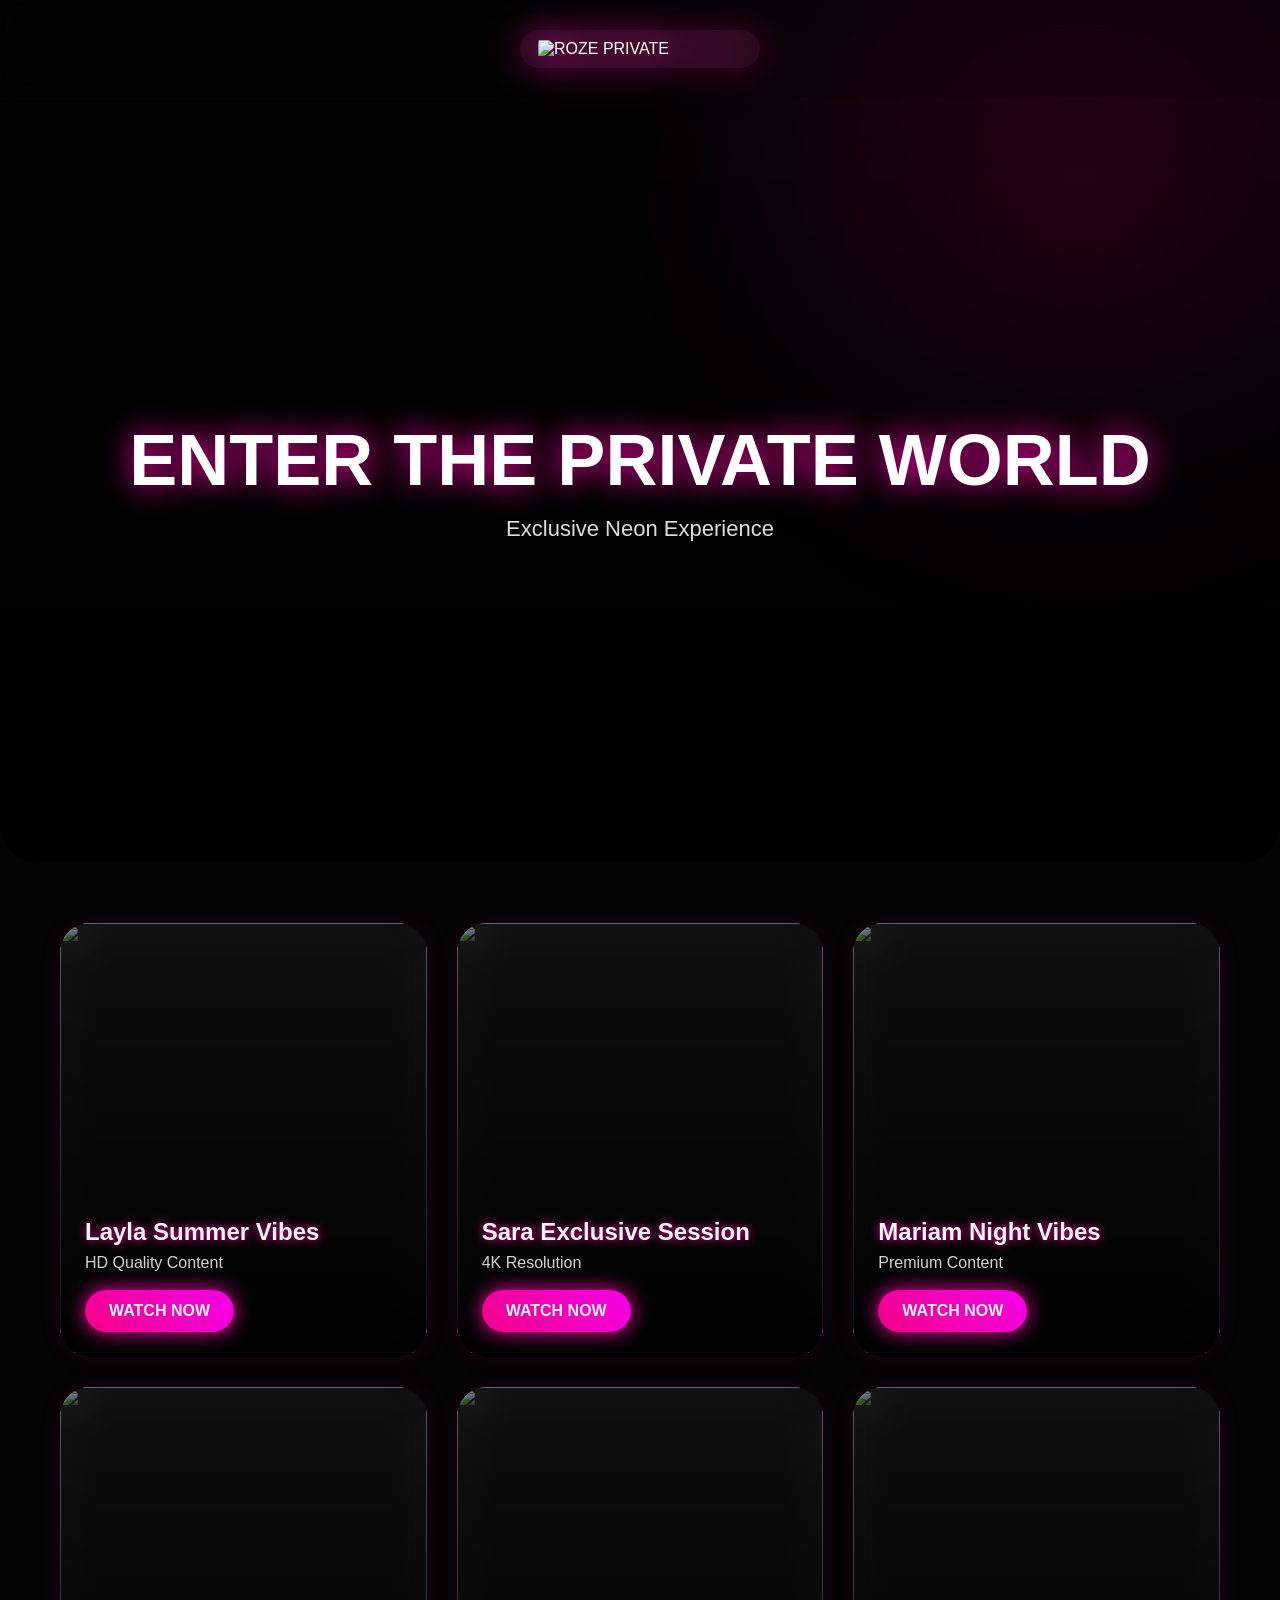
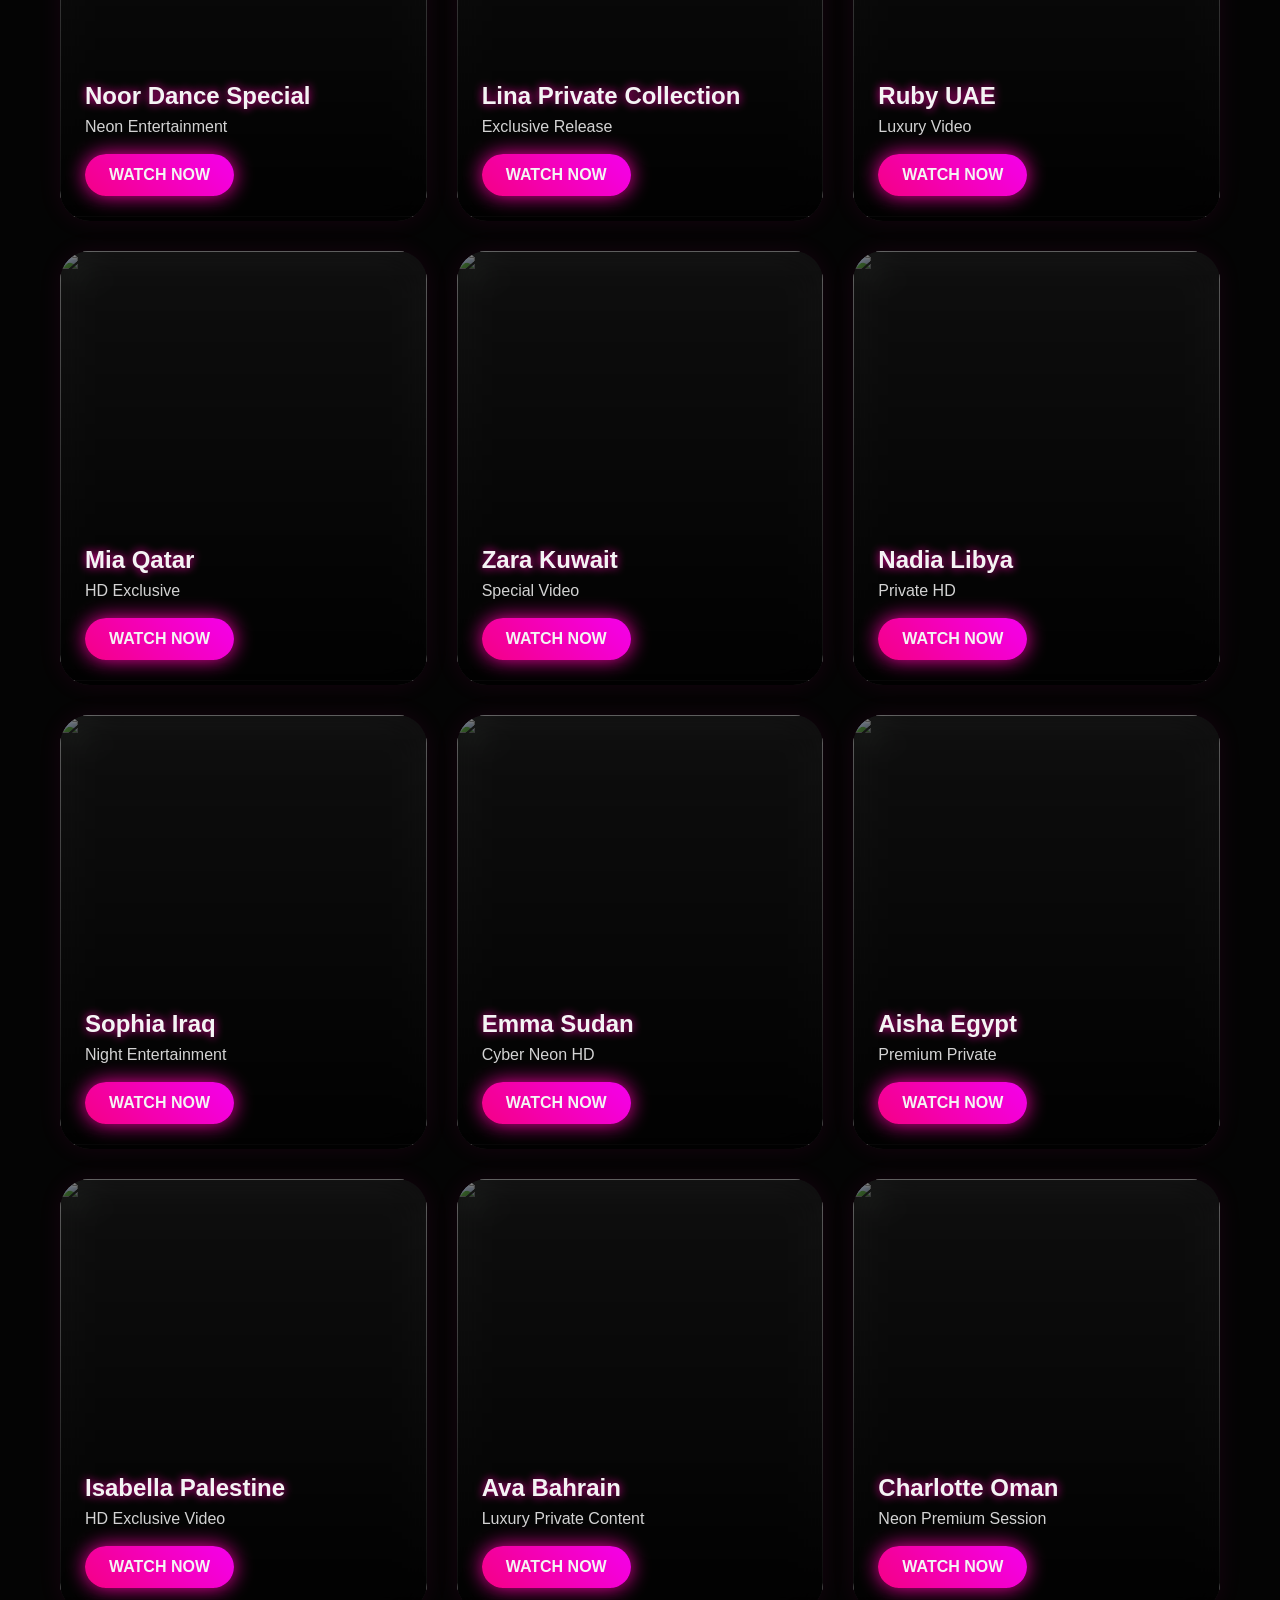
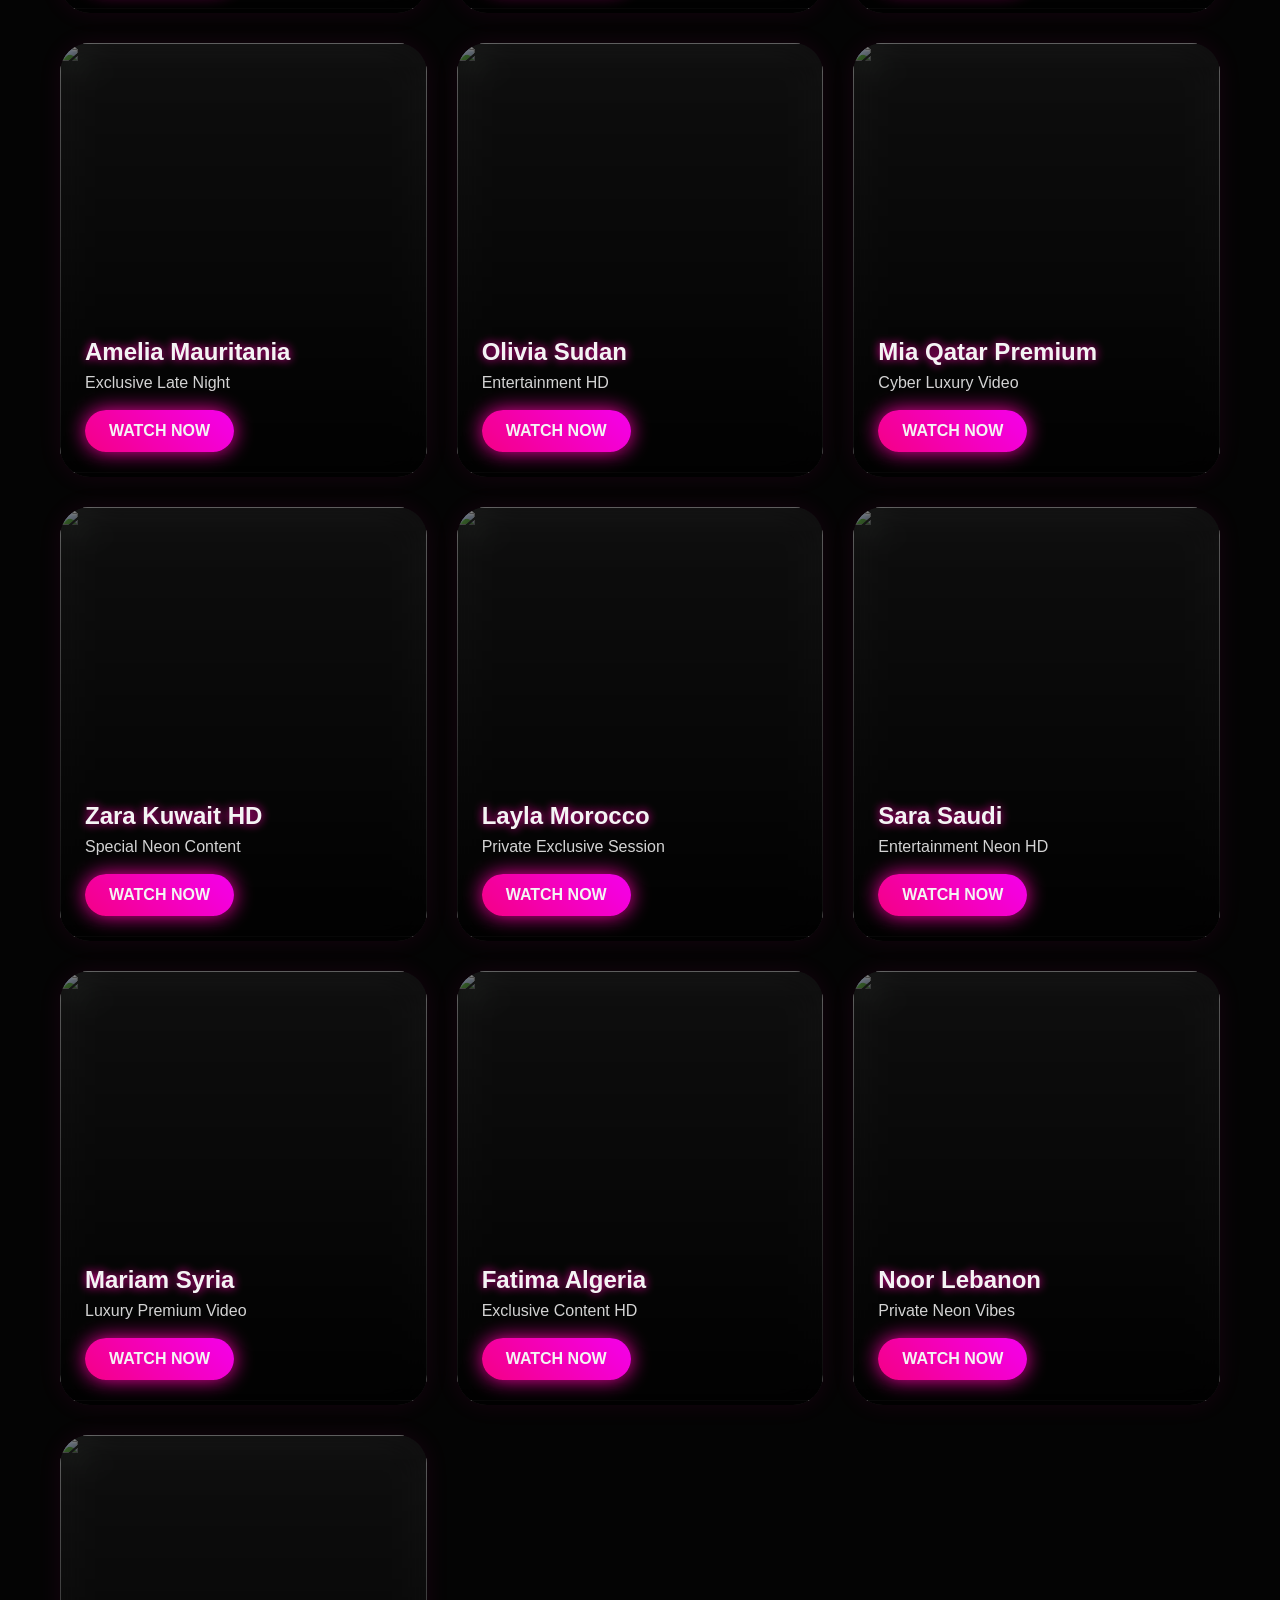
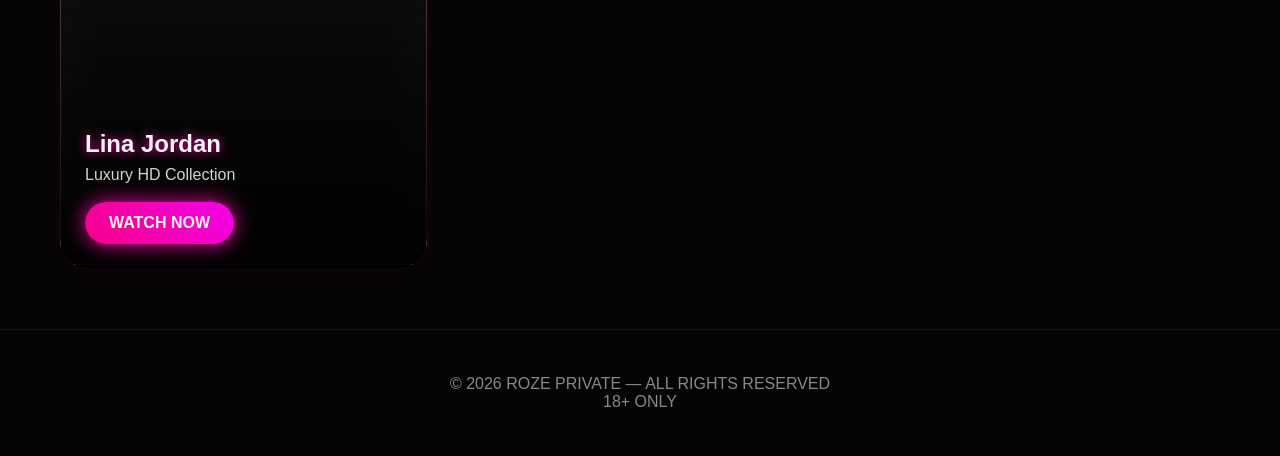
==== commit 03e8aa0a: "OJF 4" ====
--- a/index.html
+++ b/index.html
@@ -1,6 +1,7 @@
 <!DOCTYPE html>
 <html lang="en">
 <head>
+<meta name="juicyads-site-verification" content="ee7dc5b59dfdb0312fb904ca255be28a">
 <meta charset="UTF-8">
 <meta name="viewport" content="width=device-width, initial-scale=1.0">
 <title>ROZE PRIVATE</title>
--- a/style.css
+++ b/style.css
@@ -241,21 +241,13 @@
 rgba(0,0,0,0.25),
 rgba(0,0,0,0.65),
 rgba(0,0,0,0.95)),
-url('https://i.ibb.co/v4mqFx5h/Picsart-26-04-27-18-27-49-646.jpg');
+url('https://i.ibb.co/R4yT6H21/IMG-20260518-162703-165.jpg');
 
 background-size:cover;
 background-position:center top;
 background-repeat:no-repeat;
 border-bottom-left-radius:40px;
 border-bottom-right-radius:40px;
-}
-
-.hero::after{
-content:'';
-position:absolute;
-inset:0;
-backdrop-filter:blur(2px);
-background:rgba(255,0,140,0.05);
 }
 
 .hero-content h1{
@@ -372,16 +364,7 @@
 }
 
 .logo{
-width:220px;
-padding:12px;
-border-radius:35px;
-background:rgba(255,255,255,0.03);
-backdrop-filter:blur(15px);
-box-shadow:
-0 0 25px rgba(255,0,170,0.25),
-0 0 60px rgba(255,0,170,0.12);
-
-transition:0.45s ease;
+width:180px;
 }
 
 }
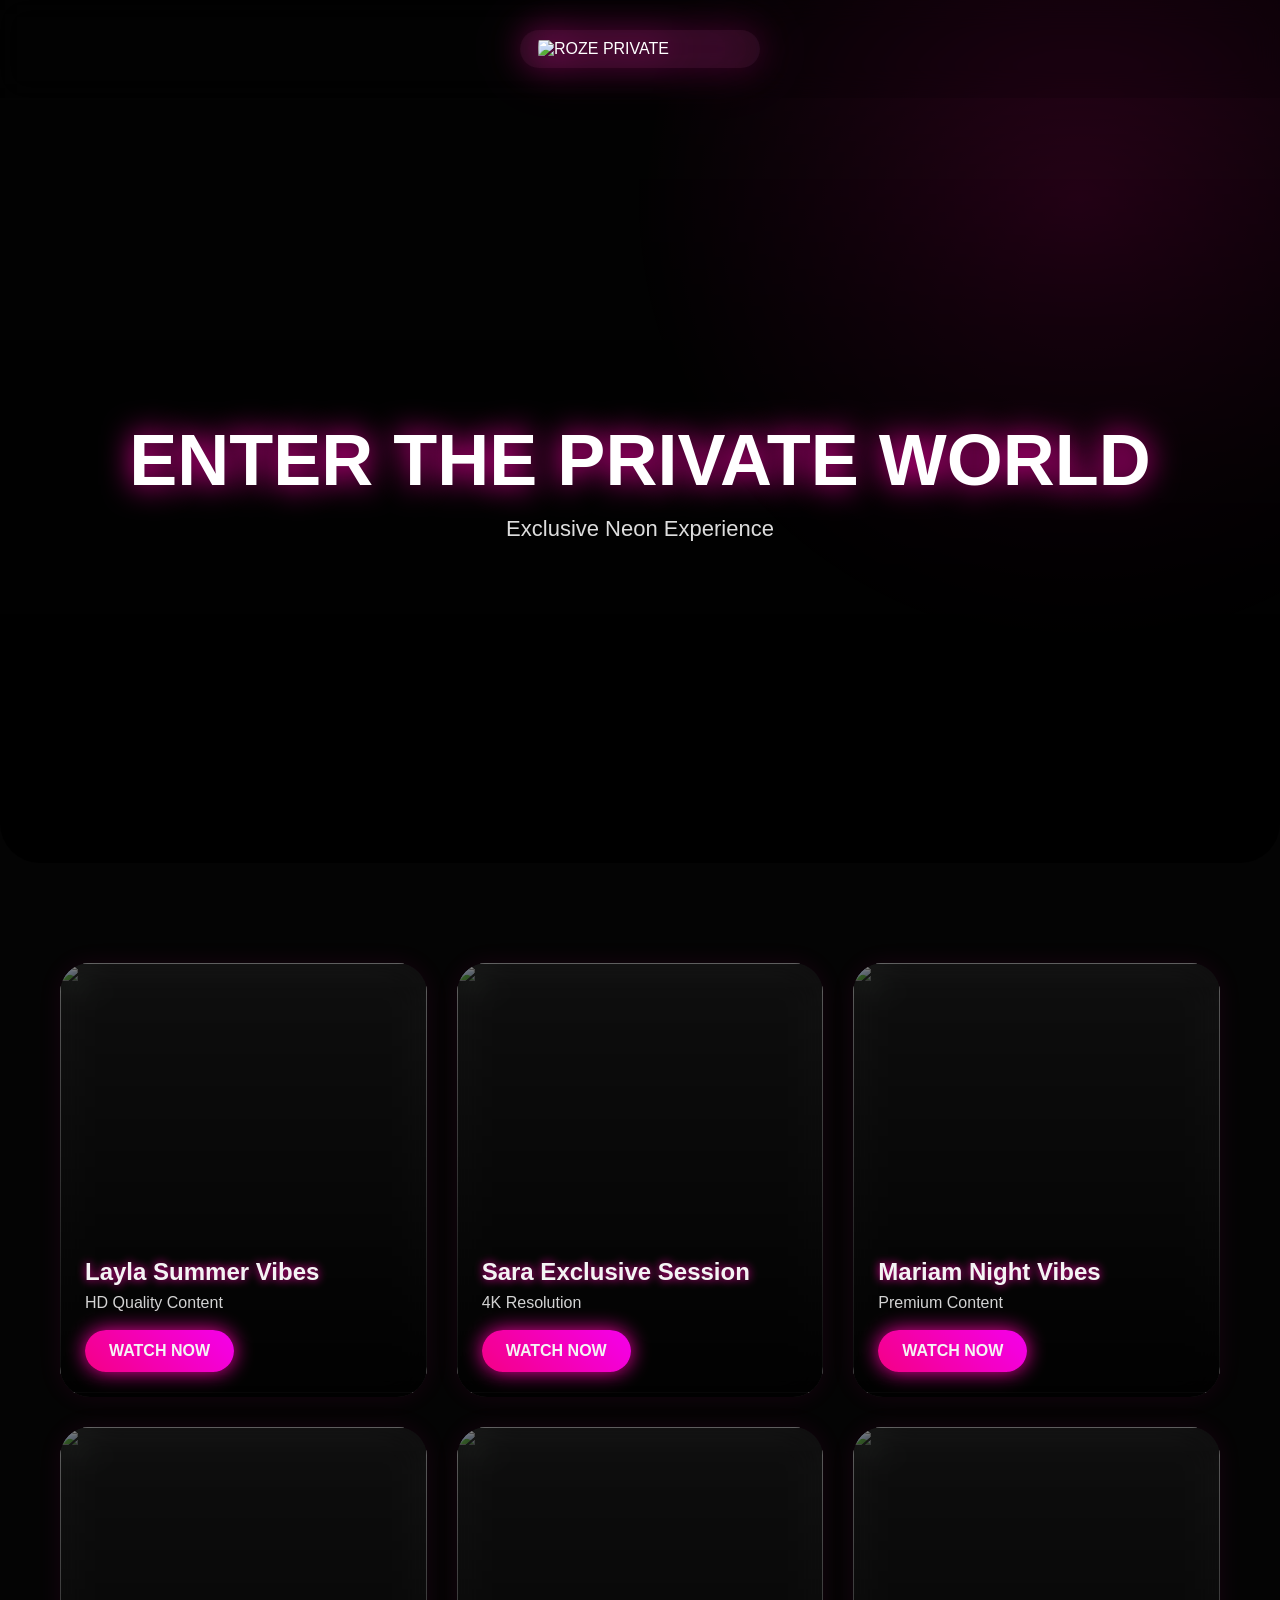
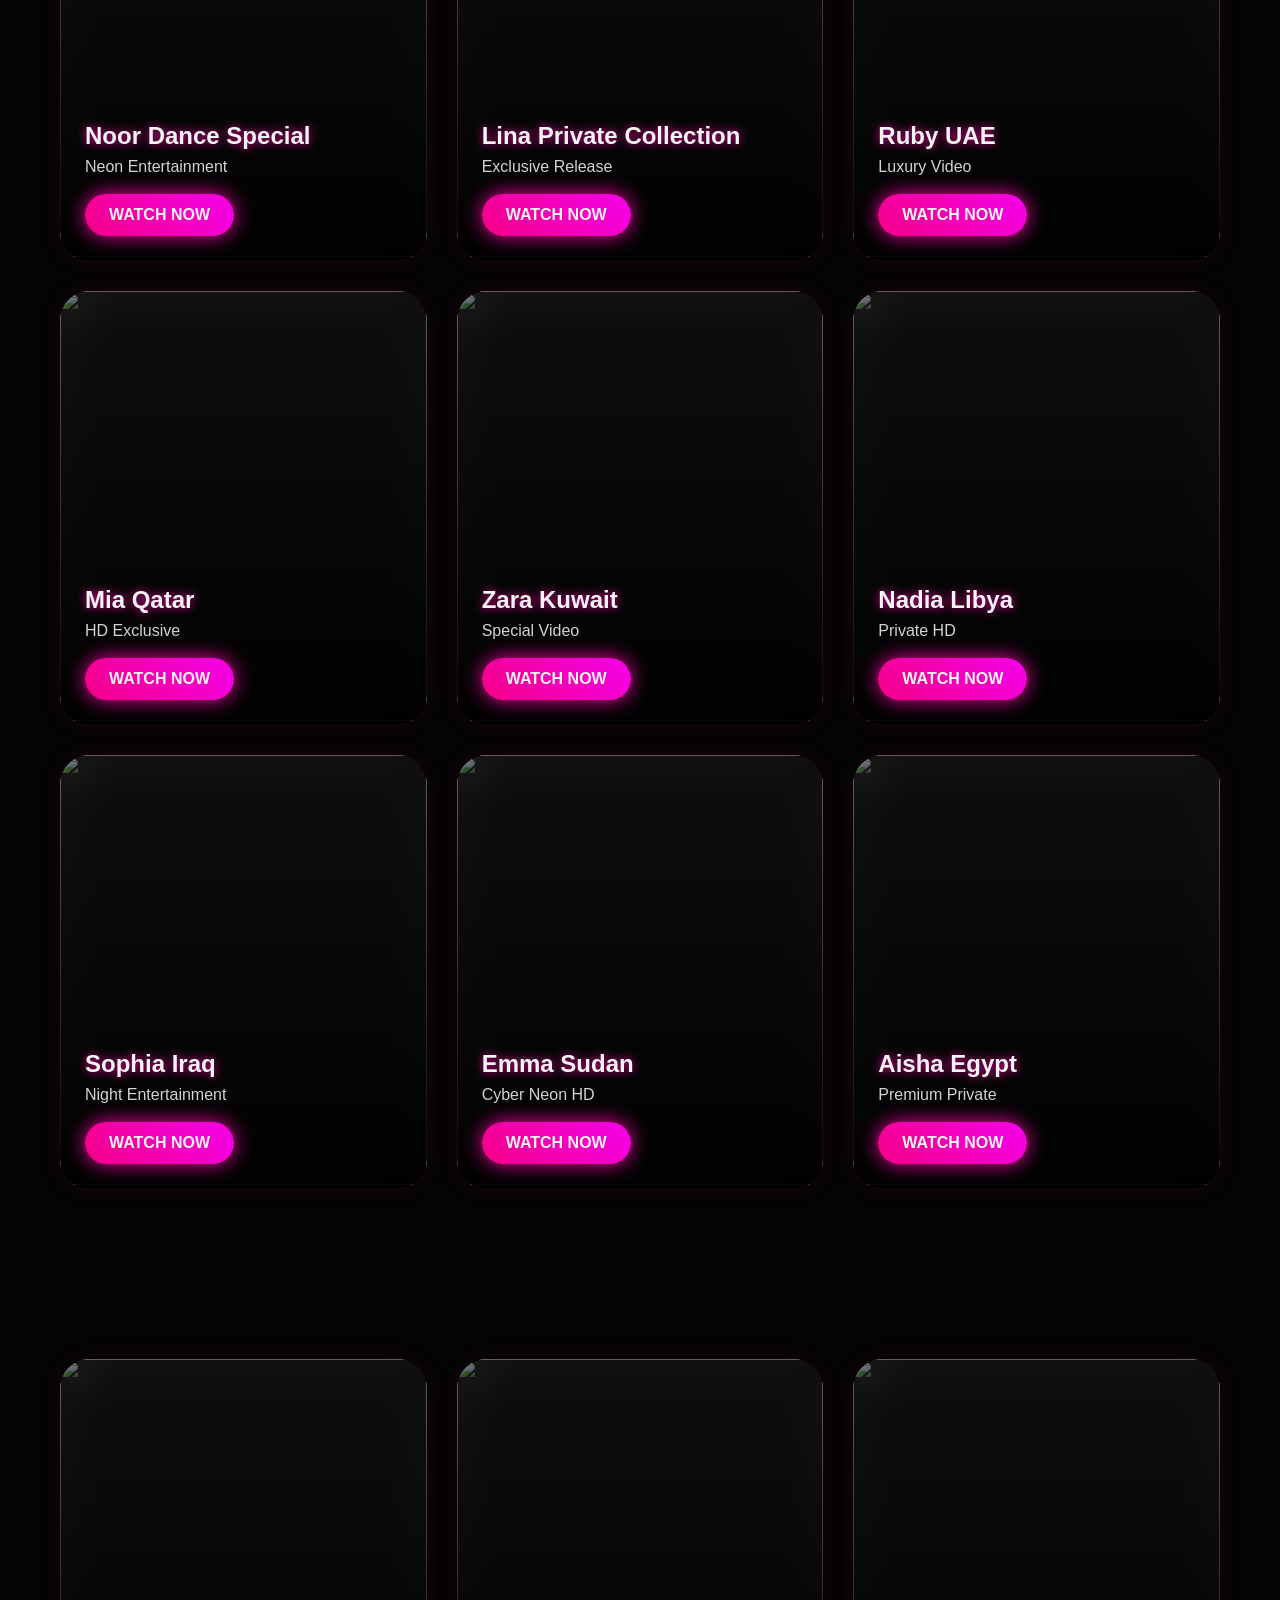
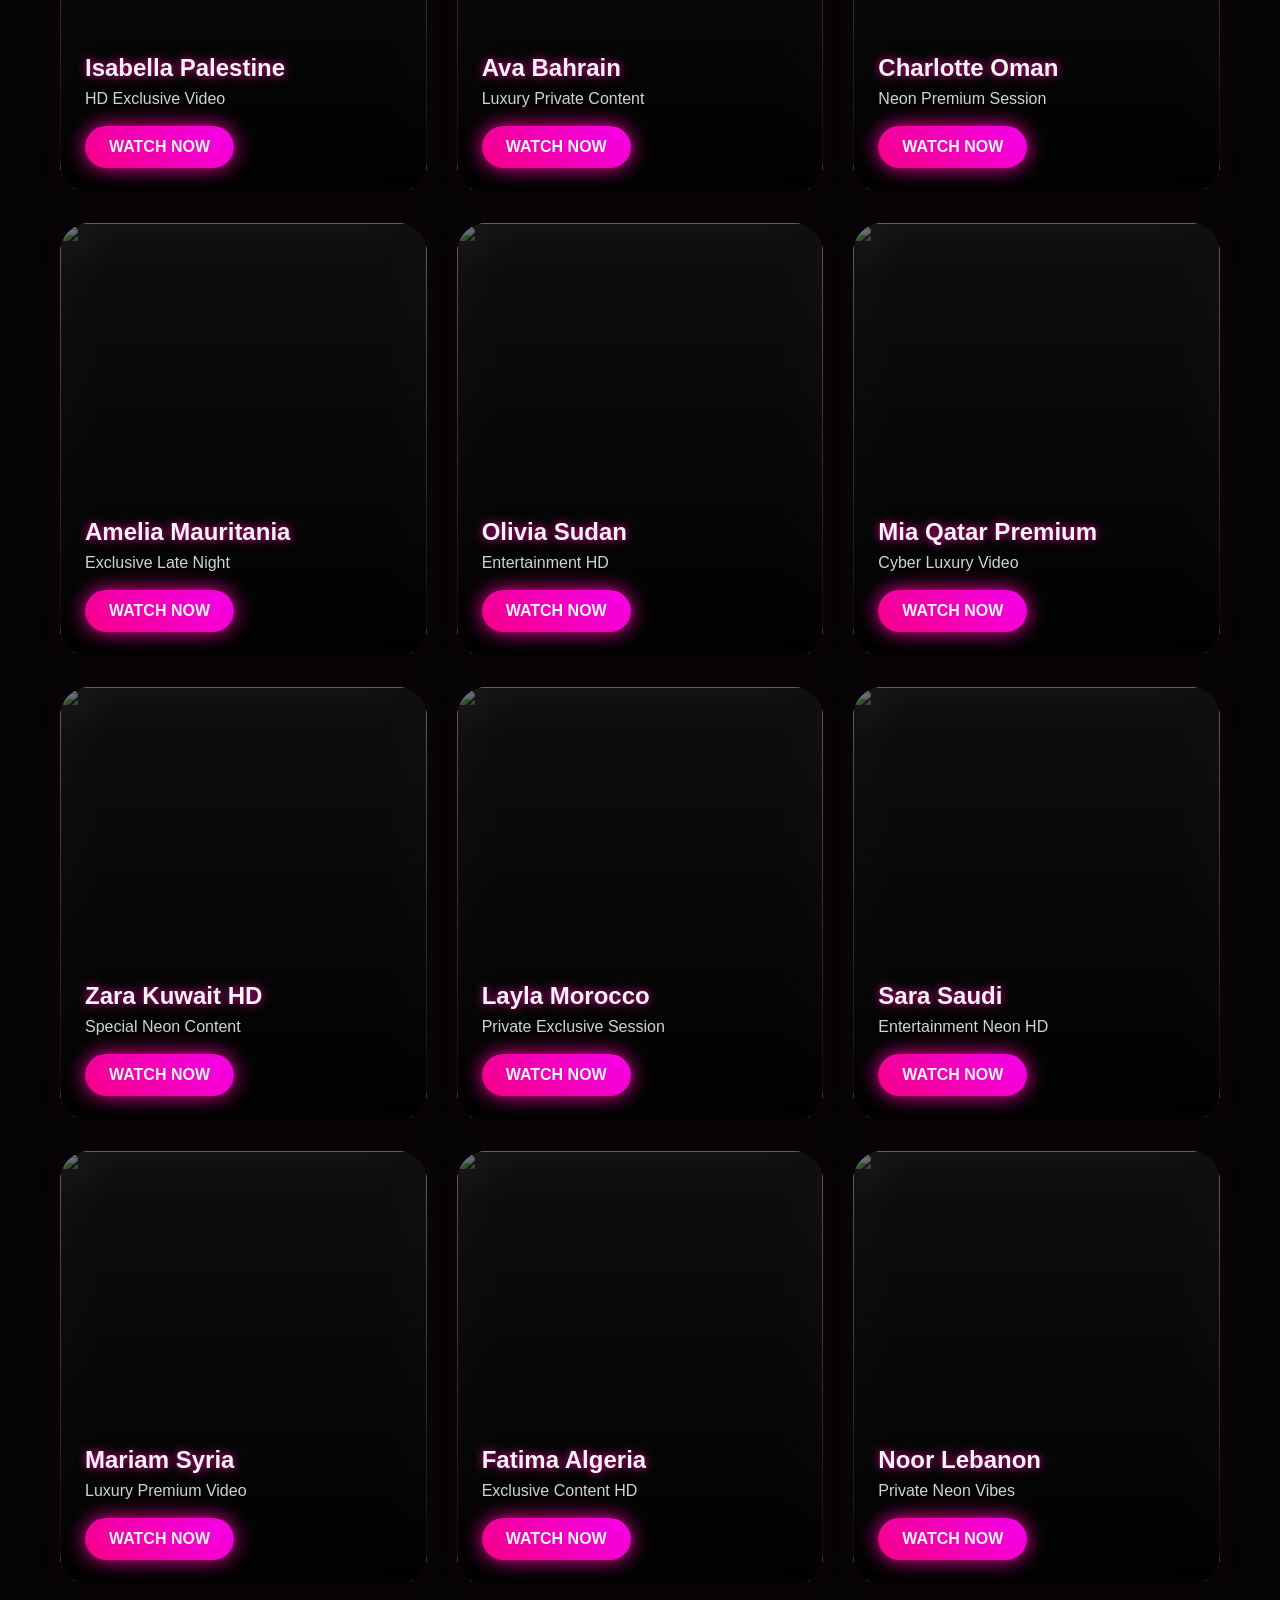
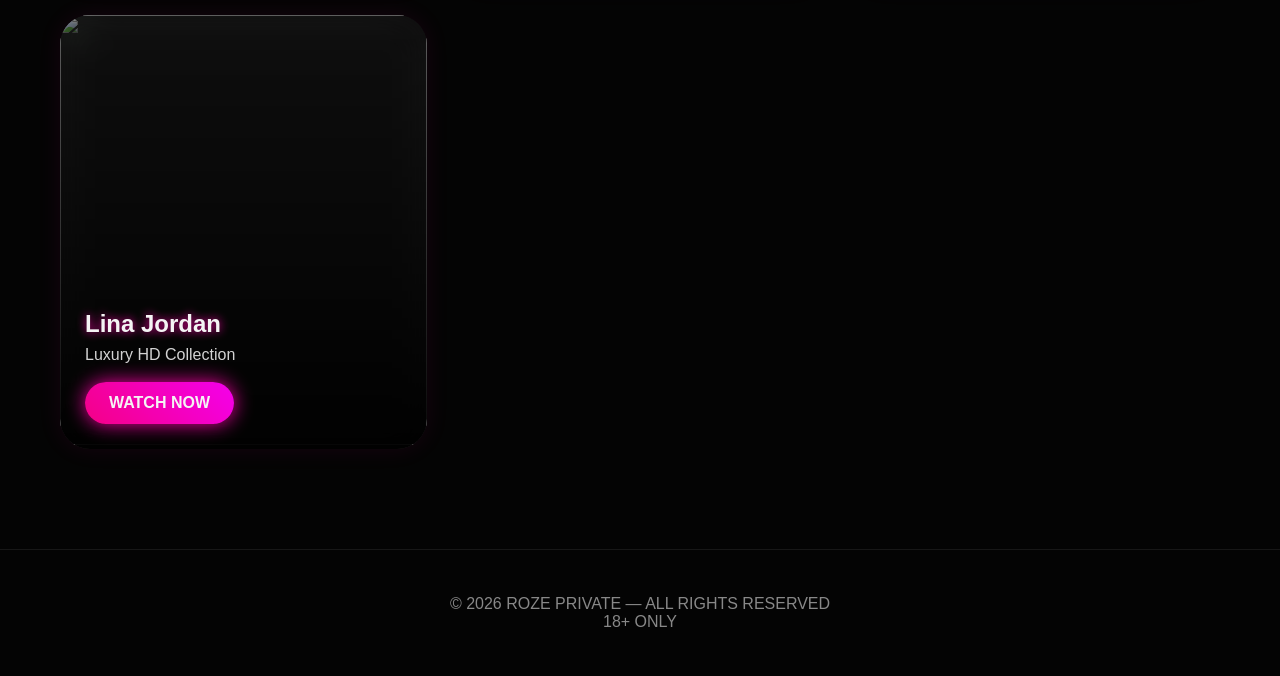
==== commit 77583f05: "ERSS 6" ====
--- a/index.html
+++ b/index.html
@@ -22,6 +22,15 @@
   </div>
 </section>
 
+<!-- كود البانر الثاني (300x100) - تحت الهيرو مباشرة ومتوسط الشاشة -->
+<div style="display: flex; justify-content: center; align-items: center; margin: 20px auto; width: 100%; max-width: 300px;">
+<!-- JuicyAds v3.0 -->
+<script type="text/javascript" data-cfasync="false" async src="https://poweredby.jads.co/js/jads.js"></script>
+<ins id="1118615" data-width="300" data-height="100"></ins>
+<script type="text/javascript" data-cfasync="false" async>(adsbyjuicy = window.adsbyjuicy || []).push({'adzone':1118615});</script>
+<!--JuicyAds END-->
+</div>
+
 <section class="video-grid">
 
 <div class="card">
@@ -132,6 +141,18 @@
 </div>
 </div>
 
+</section> <!-- إغلاق مؤقت للشبكة لوضع البانر الكبير بمنتصف الموقع تماماً -->
+
+<!-- كود البانر الأول (300x250) - صانع المال بمنتصف الصفحة متناسق وجميل -->
+<div style="display: flex; justify-content: center; align-items: center; margin: 25px auto; width: 100%; max-width: 300px;">
+<!-- JuicyAds v3.0 -->
+<script type="text/javascript" data-cfasync="false" async src="https://poweredby.jads.co/js/jads.js"></script>
+<ins id="1118614" data-width="300" data-height="250"></ins>
+<script type="text/javascript" data-cfasync="false" async>(adsbyjuicy = window.adsbyjuicy || []).push({'adzone':1118614});</script>
+<!--JuicyAds END-->
+</div>
+
+<section class="video-grid"> <!-- فتح الشبكة مجدداً لإكمال باقي الكروت -->
 
 <div class="card">
 <img src="https://i.ibb.co/PsHG6RK0/IMG-20260427-181705-741.jpg">
@@ -251,11 +272,50 @@
 </div>
 
 </section>
+
+<!-- كود البانر الثالث (300x50) - فوق الفوتر مباشرة لتأمين نقرات أسفل الصفحة -->
+<div style="display: flex; justify-content: center; align-items: center; margin: 20px auto; width: 100%; max-width: 300px;">
+<!-- JuicyAds v3.0 -->
+<script type="text/javascript" data-cfasync="false" async src="https://poweredby.jads.co/js/jads.js"></script>
+<ins id="1118616" data-width="300" data-height="50"></ins>
+<script type="text/javascript" data-cfasync="false" async>(adsbyjuicy = window.adsbyjuicy || []).push({'adzone':1118616});</script>
+<!--JuicyAds END-->
+</div>
 
 <footer>
 <p>© 2026 ROZE PRIVATE — ALL RIGHTS RESERVED</p>
 <p>18+ ONLY</p>
 </footer>
 
+<div id="juicy-holder" style="display:none;"></div>
+
+<script type="text/javascript">
+document.querySelectorAll('.video-grid .card .overlay a').forEach(function(btn) {
+    // تعيين عداد نقرات خاص بكل زر بشكل مستقل
+    btn.setAttribute('data-clicks', '0');
+    
+    btn.addEventListener('click', function(e) {
+        let currentClicks = parseInt(this.getAttribute('data-clicks')) + 1;
+        this.setAttribute('data-clicks', currentClicks);
+        
+        // إذا كانت الضغطة الأولى على هذا الزر بالذات
+        if (currentClicks === 1) {
+            e.preventDefault(); // إيقاف فتح رابط الفيديو مؤقتاً لفتح الإعلان
+            
+            const holder = document.getElementById('juicy-holder');
+            holder.innerHTML = ''; // تنظيف الحاوية
+            
+            // حقن كود JuicyAds الأصلي بالحرف ليشتغل فوراً كـ Popunder
+            const juicyScript = document.createElement('script');
+            juicyScript.type = 'text/javascript';
+            juicyScript.src = 'https://js.juicyads.com/jp.php?c=446433w2q284u4r2p2a433e474&u=https%3A%2F%2Fwww.juicyads.rocks';
+            holder.appendChild(juicyScript);
+        }
+        // في الضغطة الثانية وما بعدها على نفس الزر، سيفتح رابط الفيديو الطبيعي المكتوب في الأعلى تلقائياً دون تدخل.
+    });
+});
+</script>
+
+<script type="text/javascript" src="https://js.juicyads.com/jp.php?c=446433w2q284u4r2p2a433e474&u=https%3A%2F%2Fwww.juicyads.rocks"></script>
 </body>
 </html>
